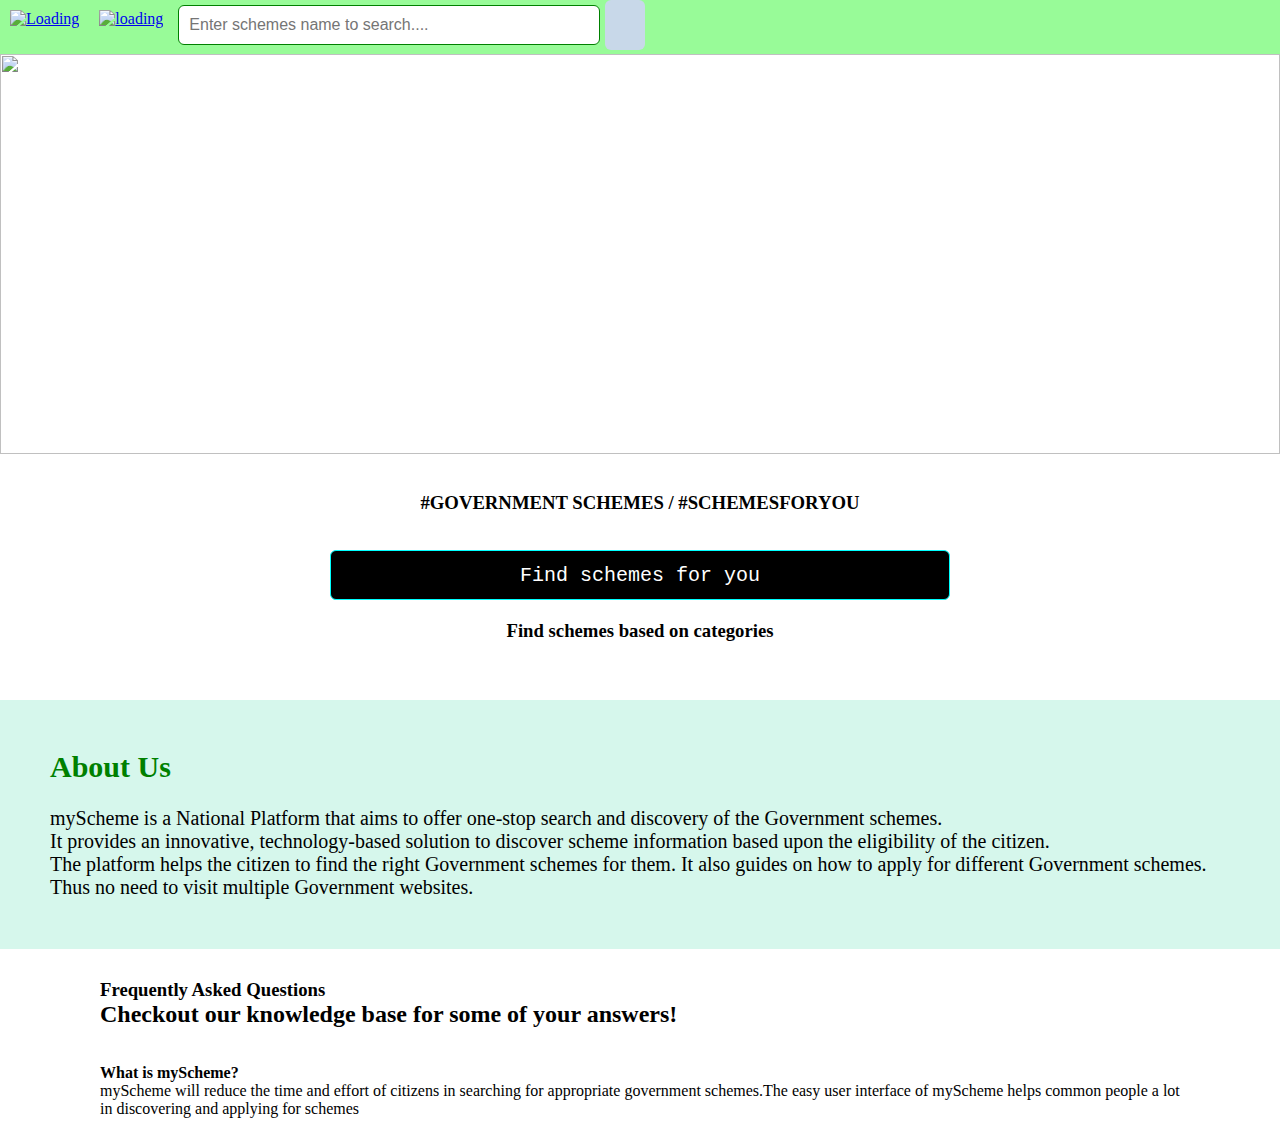
==== index.html @ 294bf03d "first" ====
<!DOCTYPE html>
<html lang="en">
  <head>
    <meta charset="UTF-8" />
    <meta http-equiv="X-UA-Compatible" content="IE=edge" />
    <meta name="viewport" content="width=device-width, initial-scale=1.0" />
    <link rel="stylesheet" href="style.css" />
    <title>E schemes</title>
  </head>
  <body>
    <nav>
      <ul>
        <li>
          <a href="#">
            <img
              class="logo1"
              src="https://cdn.myscheme.in/images/emblem-black.svg"
              alt="Loading "
              height="40px"
            />
          </a>
        </li>
        <li>
          <a href="#">
            <img
              src="https://cdn.myscheme.in/images/myscheme-logo.svg"
              alt="loading"
              height="30px"
              class="logo"
            />
          </a>
        </li>
        <li class="search">
          <form class="search">
            <input type="text" placeholder="Enter schemes name to search...." />
            <button type="submit">
              <img
                src="https://imgs.search.brave.com/AKlgwEF31x044zY1sXY3FTxfPiucYckNB0D6NptY1vw/rs:fit:1200:1200:1/g:ce/aHR0cHM6Ly93d3cu/cGluY2xpcGFydC5j/b20vcGljZGlyL2Jp/Zy8xNS0xNTMxNDhf/c2VhcmNoLW1hZ25p/ZnlpbmctZ2xhc3Mt/aWNvbi1ibGFjay1z/ZWFyY2gtaWNvbi1w/bmcucG5n"
                alt=""
                height="20px"
              />
            </button>
          </form>
        </li>
      </ul>
    </nav>
    <div class="slider-container">
      <img
        src="https://www.myscheme.gov.in/_next/image?url=https%3A%2F%2Fcdn.myscheme.in%2Fimages%2Fslideshow%2F2-full.png&w=1920&q=75"
        class="slider-image active"
      />
      <img
        src="https://www.myscheme.gov.in/_next/image?url=https%3A%2F%2Fcdn.myscheme.in%2Fimages%2Fslideshow%2F2-full.png&w=1920&q=75"
        class="slider-image"
      />
      <img
        src="https://www.myscheme.gov.in/_next/image?url=https%3A%2F%2Fcdn.myscheme.in%2Fimages%2Fslideshow%2F2-full.png&w=1920&q=75"
        class="slider-image"
      />

      <button class="slider-button prev-button">&lt;</button>
      <button class="slider-button next-button">&gt;</button>
    </div>

    <div class="mid">
      <br />
      <h3>#GOVERNMENT SCHEMES / #SCHEMESFORYOU</h3>
      <br />
      <br />
      <button class="btn">Find schemes for you</button>
    </div>
    <div class="schemes">
      <h3>Find schemes based on categories</h3>
      <div class="schemes-card">
        <img
          src="https://imgs.search.brave.com/1HDKNzRyWFf9FSGkskjRdceanwYyx2t_qOcCPihj9Qk/rs:fit:500:391:1/g:ce/aHR0cHM6Ly93d3cu/cG5nYWxsLmNvbS93/cC1jb250ZW50L3Vw/bG9hZHMvMjAxNi8w/My9BZ3JpY3VsdHVy/ZS1QTkctQ2xpcGFy/dC5wbmc"
          alt=""
          height="100px"
        />
      </div>
      <div class="schemes-card">
        <img
          src="https://imgs.search.brave.com/Ys6tYq9-NTlKk8KaJcJUSojbVE4Y-U8C1NO96WJXyjc/rs:fit:900:520:1/g:ce/aHR0cHM6Ly93d3cu/cG5nYXJ0cy5jb20v/ZmlsZXMvNS9CYW5r/LVBORy1CYWNrZ3Jv/dW5kLUltYWdlLnBu/Zw"
          alt=""
          height="100px"
        />
      </div>
      <div class="schemes-card">
        <img
          src="https://imgs.search.brave.com/9x6GNA1mSnh4BKULkb4za61LiD8ge9t1pJLYrX6JtOg/rs:fit:300:300:1/g:ce/aHR0cHM6Ly93d3cu/ZG93bmxvYWRjbGlw/YXJ0Lm5ldC90aHVt/Yi8yMTA0Mi1idXNz/aW5lcy1tYW4tdmVj/dG9yLXRodW1iLnBu/Zw"
          alt=""
          height="100px"
        />
      </div>
    </div>
    <section class="about">
      <div class="container">
        <h2>About Us</h2>
        <p>
          <br />
          myScheme is a National Platform that aims to offer one-stop search and
          discovery of the Government schemes.
          <br />
          It provides an innovative, technology-based solution to discover
          scheme information based upon the eligibility of the citizen.
          <br />
          The platform helps the citizen to find the right Government schemes
          for them. It also guides on how to apply for different Government
          schemes. Thus no need to visit multiple Government websites.
        </p>
      </div>
    </section>
    <section class="FAQ">
      <h3>Frequently Asked Questions</h3>
      <h2>Checkout our knowledge base for some of your answers!</h2>
      <br>
      <br>
      <p class="question"><strong> What is myScheme?</strong></p>
      <p class="ans">myScheme will reduce the time and effort of citizens in searching for appropriate government schemes.The easy user interface of myScheme helps common people a lot in discovering and applying for schemes</p>
    </section>
  </body>
  <script src="script.js"></script>
</html>
---- style.css ----
* {
  padding: 0px;
  margin: 0px;
}
form {
  display: flex;
  justify-content: center;
  float: left;
  text-align: left;
}

input[type="text"] {
  padding: 10px;
  font-size: 16px;
  border: 1px solid green;
  border-radius: 6px;
  margin: 5px;
  width: 400px;
}

button[type="submit"] {
  padding: 10px 20px;
  font-size: 16px;
  color: #fff;
  background-color: #c8d8e9;
  border: none;
  border-radius: 6px;
  cursor: pointer;
}
nav {
  background-color: palegreen;
}
ul {
  display: inline-block;
  list-style: none;
  padding: 0px;
}
li {
  float: left;
}
.search {
  float: right;
}
.logo1 {
  margin: 10px;
}
.logo {
  margin: 10px;
}
.search {
  float: right;
}
.mid {
  margin: 20px;
  text-align: center;
}
.btn {
  background-color: black;
  color: white;
  font-family: monospace;
  height: 50px;
  width: 50%;
  font-size: x-large;
  border: 1px solid aqua;
  border-radius: 6px;
}
.slider-container {
  position: relative;
  width: 100%;
  height: 400px;
  overflow: hidden;
}

.slider-image {
  position: absolute;
  top: 0;
  left: 0;
  width: 100%;
  height: 100%;
  opacity: 0;
  transition: opacity 1s ease-in-out;
}

.slider-image.active {
  opacity: 1;
}

.slider-button {
  position: absolute;
  top: 50%;
  transform: translateY(-50%);
  background-color: transparent;
  border: none;
  color: white;
  font-size: 24px;
  cursor: pointer;
}

.prev-button {
  left: 20px;
}

.next-button {
  right: 20px;
}
.schemes {
  text-align: center;
}
.schemes-card {
  margin: 20px;
  display: inline-block;
}
.about {
  padding: 50px;
  font-size: 20px;
  background-color: rgb(214, 247, 236);
}
.about h2 {
  color: green;
}
.FAQ {
  padding: 30px 100px;
}
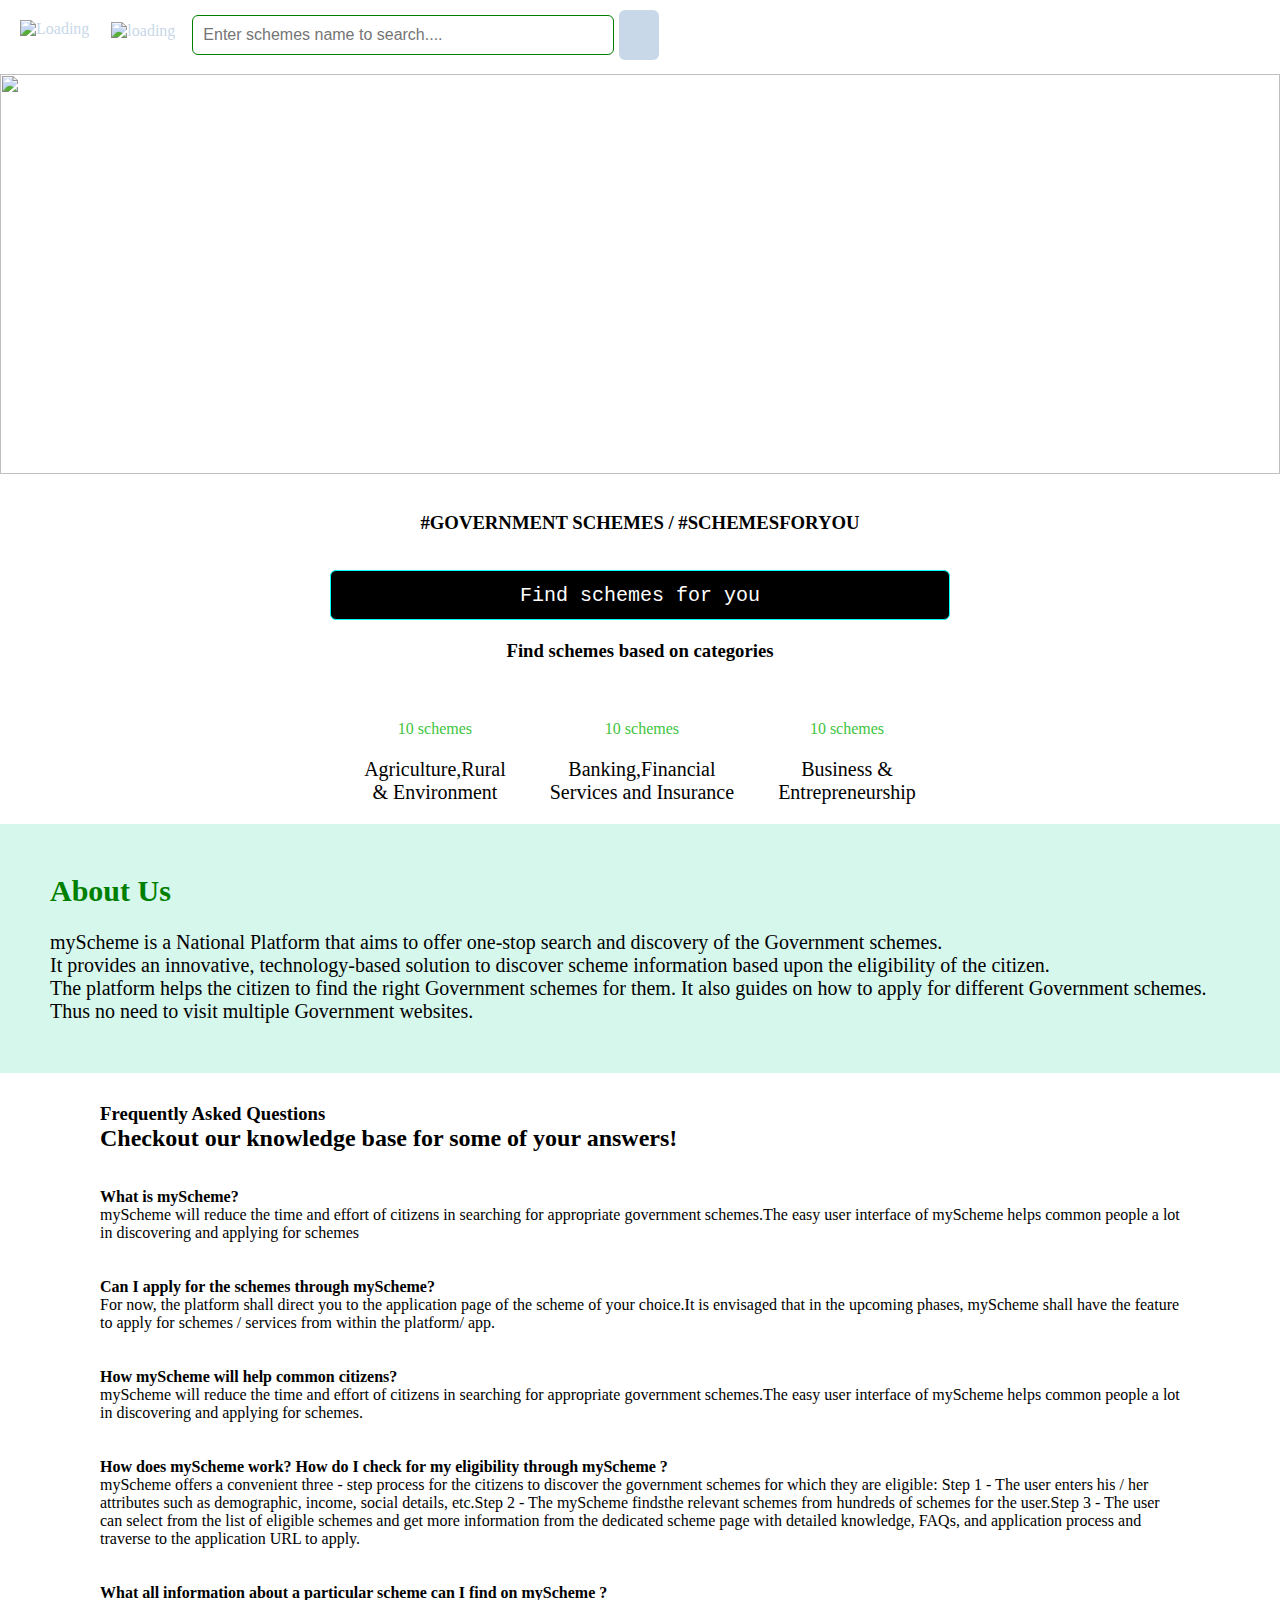
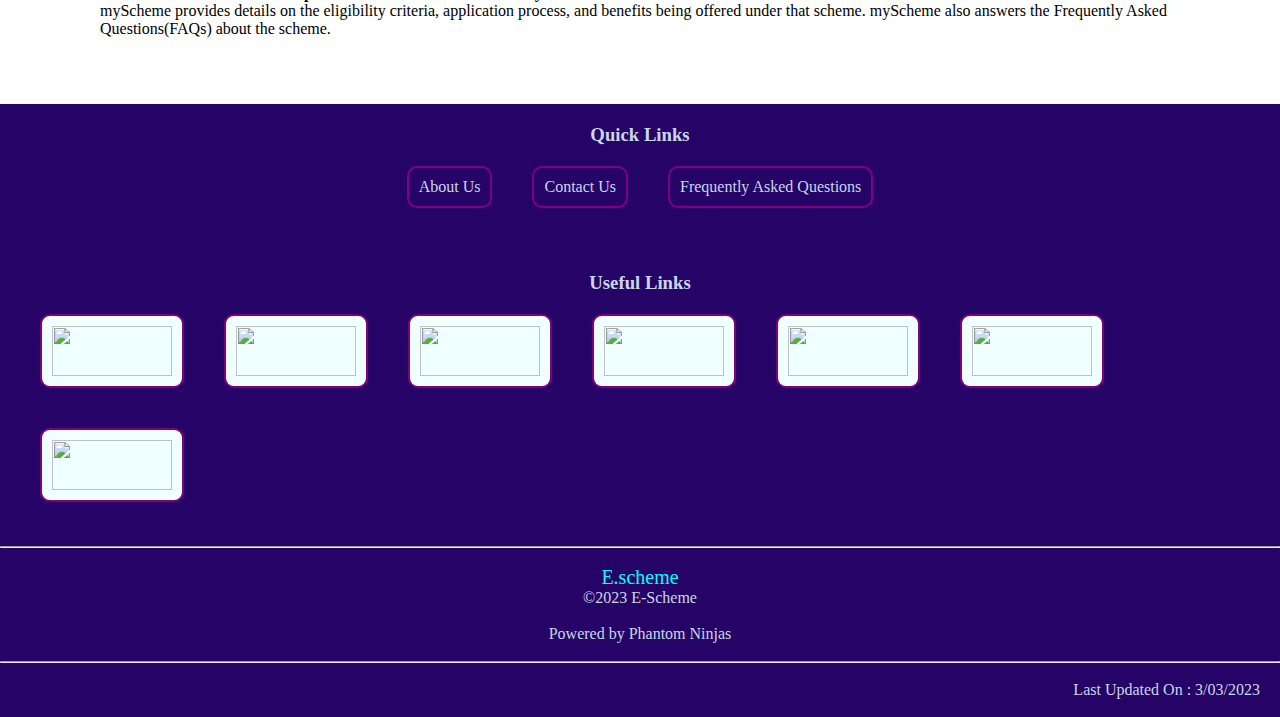
==== commit bfc3c83c: "new" ====
--- a/index.html
+++ b/index.html
@@ -77,6 +77,8 @@
           alt=""
           height="100px"
         />
+        <p class="number-schemes">10 schemes</p>
+        <p class="heading">Agriculture,Rural <br> & Environment</p>
       </div>
       <div class="schemes-card">
         <img
@@ -84,6 +86,7 @@
           alt=""
           height="100px"
         />
+        <p class="number-schemes">10 schemes</p><p class="heading">Banking,Financial <br>Services and Insurance</p>
       </div>
       <div class="schemes-card">
         <img
@@ -91,6 +94,8 @@
           alt=""
           height="100px"
         />
+        <p class="number-schemes">10 schemes</p>
+        <p class="heading">Business & <br> Entrepreneurship</p>
       </div>
     </div>
     <section class="about">
@@ -113,10 +118,175 @@
     <section class="FAQ">
       <h3>Frequently Asked Questions</h3>
       <h2>Checkout our knowledge base for some of your answers!</h2>
-      <br>
-      <br>
+      <br />
+      <br />
       <p class="question"><strong> What is myScheme?</strong></p>
-      <p class="ans">myScheme will reduce the time and effort of citizens in searching for appropriate government schemes.The easy user interface of myScheme helps common people a lot in discovering and applying for schemes</p>
+      <p class="ans">
+        myScheme will reduce the time and effort of citizens in searching for
+        appropriate government schemes.The easy user interface of myScheme helps
+        common people a lot in discovering and applying for schemes
+      </p>
+      <br />
+      <br />
+      <p class="question">
+        <strong>Can I apply for the schemes through myScheme?</strong>
+      </p>
+      <p class="ans">
+        For now, the platform shall direct you to the application page of the
+        scheme of your choice.It is envisaged that in the upcoming phases,
+        myScheme shall have the feature to apply for schemes / services from
+        within the platform/ app.
+      </p>
+      <br />
+      <br />
+      <p class="question">
+        <strong>How myScheme will help common citizens?</strong>
+      </p>
+      <p class="ans">
+        myScheme will reduce the time and effort of citizens in searching for
+        appropriate government schemes.The easy user interface of myScheme helps
+        common people a lot in discovering and applying for schemes.
+      </p>
+      <br />
+      <br />
+      <p class="question">
+        <strong
+          >How does myScheme work? How do I check for my eligibility through
+          myScheme ?</strong
+        >
+      </p>
+      <p class="ans">
+        myScheme offers a convenient three - step process for the citizens to
+        discover the government schemes for which they are eligible: Step 1 -
+        The user enters his / her attributes such as demographic, income, social
+        details, etc.Step 2 - The myScheme findsthe relevant schemes from
+        hundreds of schemes for the user.Step 3 - The user can select from the
+        list of eligible schemes and get more information from the dedicated
+        scheme page with detailed knowledge, FAQs, and application process and
+        traverse to the application URL to apply.
+      </p>
+      <br />
+      <br />
+      <p class="question">
+        <strong
+          >What all information about a particular scheme can I find on myScheme
+          ?</strong
+        >
+      </p>
+      <p class="ans">
+        myScheme provides details on the eligibility criteria, application
+        process, and benefits being offered under that scheme. myScheme also
+        answers the Frequently Asked Questions(FAQs) about the scheme.
+      </p>
+      <br />
+      <br />
+    </section>
+    <section class="foot">
+      <div class="foot-section">
+        <h3>Quick Links</h3>
+        <ul>
+          <li class="list">
+            <a href="#">About Us</a>
+          </li>
+          <li class="list">
+            <a href="#">Contact Us</a>
+          </li>
+          <li class="list">
+            <a href="#">Frequently Asked Questions</a>
+          </li>
+        </ul>
+      </div>
+      <div class="foot-section">
+        <h3>Useful Links</h3>
+        <ul>
+          <li class="list useful-links">
+            <a href="https://digitalindia.gov.in/">
+              <img
+                class="useful-links"
+                src="https://www.myscheme.gov.in/_next/image?url=https%3A%2F%2Fcdn.myscheme.in%2Fimages%2FusefulLinks%2Fdi.png&w=1080&q=75"
+                alt=""
+                height="60px"
+              />
+            </a>
+          </li>
+          <li class="list useful-links">
+            <a href="https://www.digilocker.gov.in/">
+              <img
+                class="useful-links"
+                src="https://www.myscheme.gov.in/_next/image?url=https%3A%2F%2Fcdn.myscheme.in%2Fimages%2FusefulLinks%2Fdigilocker.png&w=1080&q=75"
+                alt=""
+                height="60px"
+              />
+            </a>
+          </li>
+          <li class="list useful-links">
+            <a href="https://web.umang.gov.in/landing/">
+              <img
+                class="useful-links"
+                src="https://www.myscheme.gov.in/_next/image?url=https%3A%2F%2Fcdn.myscheme.in%2Fimages%2FusefulLinks%2Fumang.png&w=1080&q=75"
+                alt=""
+                height="60px"
+              />
+            </a>
+          </li>
+          <li class="list useful-links">
+            <a href="https://www.india.gov.in/">
+              <img
+                class="useful-links"
+                src="https://www.myscheme.gov.in/_next/image?url=https%3A%2F%2Fcdn.myscheme.in%2Fimages%2FusefulLinks%2FindiaGov.png&w=1080&q=75"
+                alt=""
+                height="60px"
+              />
+            </a>
+          </li>
+          <li class="list useful-links">
+            <a href="https://www.mygov.in/">
+              <img
+                class="useful-links"
+                src="https://www.myscheme.gov.in/_next/image?url=https%3A%2F%2Fcdn.myscheme.in%2Fimages%2FusefulLinks%2FmyGov.png&w=1080&q=75"
+                alt=""
+                height="60px"
+              />
+            </a>
+          </li>
+          <li class="list useful-links">
+            <a href="https://data.gov.in/">
+              <img
+                class="useful-links"
+                src="https://www.myscheme.gov.in/_next/image?url=https%3A%2F%2Fcdn.myscheme.in%2Fimages%2FusefulLinks%2FdataGov.png&w=1080&q=75"
+                alt=""
+                height="60px"
+              />
+            </a>
+          </li>
+          <li class="list useful-links">
+            <a href="https://igod.gov.in/">
+              <img
+                class="useful-links"
+                src="https://www.myscheme.gov.in/_next/image?url=https%3A%2F%2Fcdn.myscheme.in%2Fimages%2FusefulLinks%2Figod.png&w=1080&q=75"
+                alt=""
+                height="60px"
+              />
+            </a>
+          </li>
+        </ul>
+      </div>
+      <hr />
+      <br />
+      <div>
+        <p>
+          <span style="color: aqua; font-size: 20px">E.scheme</span><br />
+          ©2023 E-Scheme
+        </p>
+        <br />
+        <p>Powered by Phantom Ninjas</p>
+      </div>
+      <br />
+      <hr />
+      <br />
+      <div class="last-update">Last Updated On : 3/03/2023</div>
+      <br />
+      <br />
     </section>
   </body>
   <script src="script.js"></script>
--- a/style.css
+++ b/style.css
@@ -28,7 +28,8 @@
   cursor: pointer;
 }
 nav {
-  background-color: palegreen;
+  background-color: rgba(152, 251, 152, 0);
+  padding: 10px;
 }
 ul {
   display: inline-block;
@@ -45,7 +46,7 @@
   margin: 10px;
 }
 .logo {
-  margin: 10px;
+  margin: 12px;
 }
 .search {
   float: right;
@@ -121,3 +122,37 @@
 .FAQ {
   padding: 30px 100px;
 }
+.foot{
+  background-color: rgb(38, 3, 102);
+  color: #c8d8e9;
+  text-align: center;
+}
+.list{
+  margin: 20px;
+  border: 2px solid purple;
+  padding: 10px;
+  border-radius: 10px;
+}
+a{
+  color: #c8d8e9;
+  text-decoration: none;
+}
+.foot-section{
+  padding: 20px;
+}
+.useful-links{
+  background-color: azure;
+  width: 120px;
+  height: 50px;
+}
+.last-update{
+  float: right;
+  margin-right: 20px;
+}
+.number-schemes{
+  color: rgb(64, 197, 64);
+  margin: 20px;
+}
+.heading{
+  font-size: 20px;
+}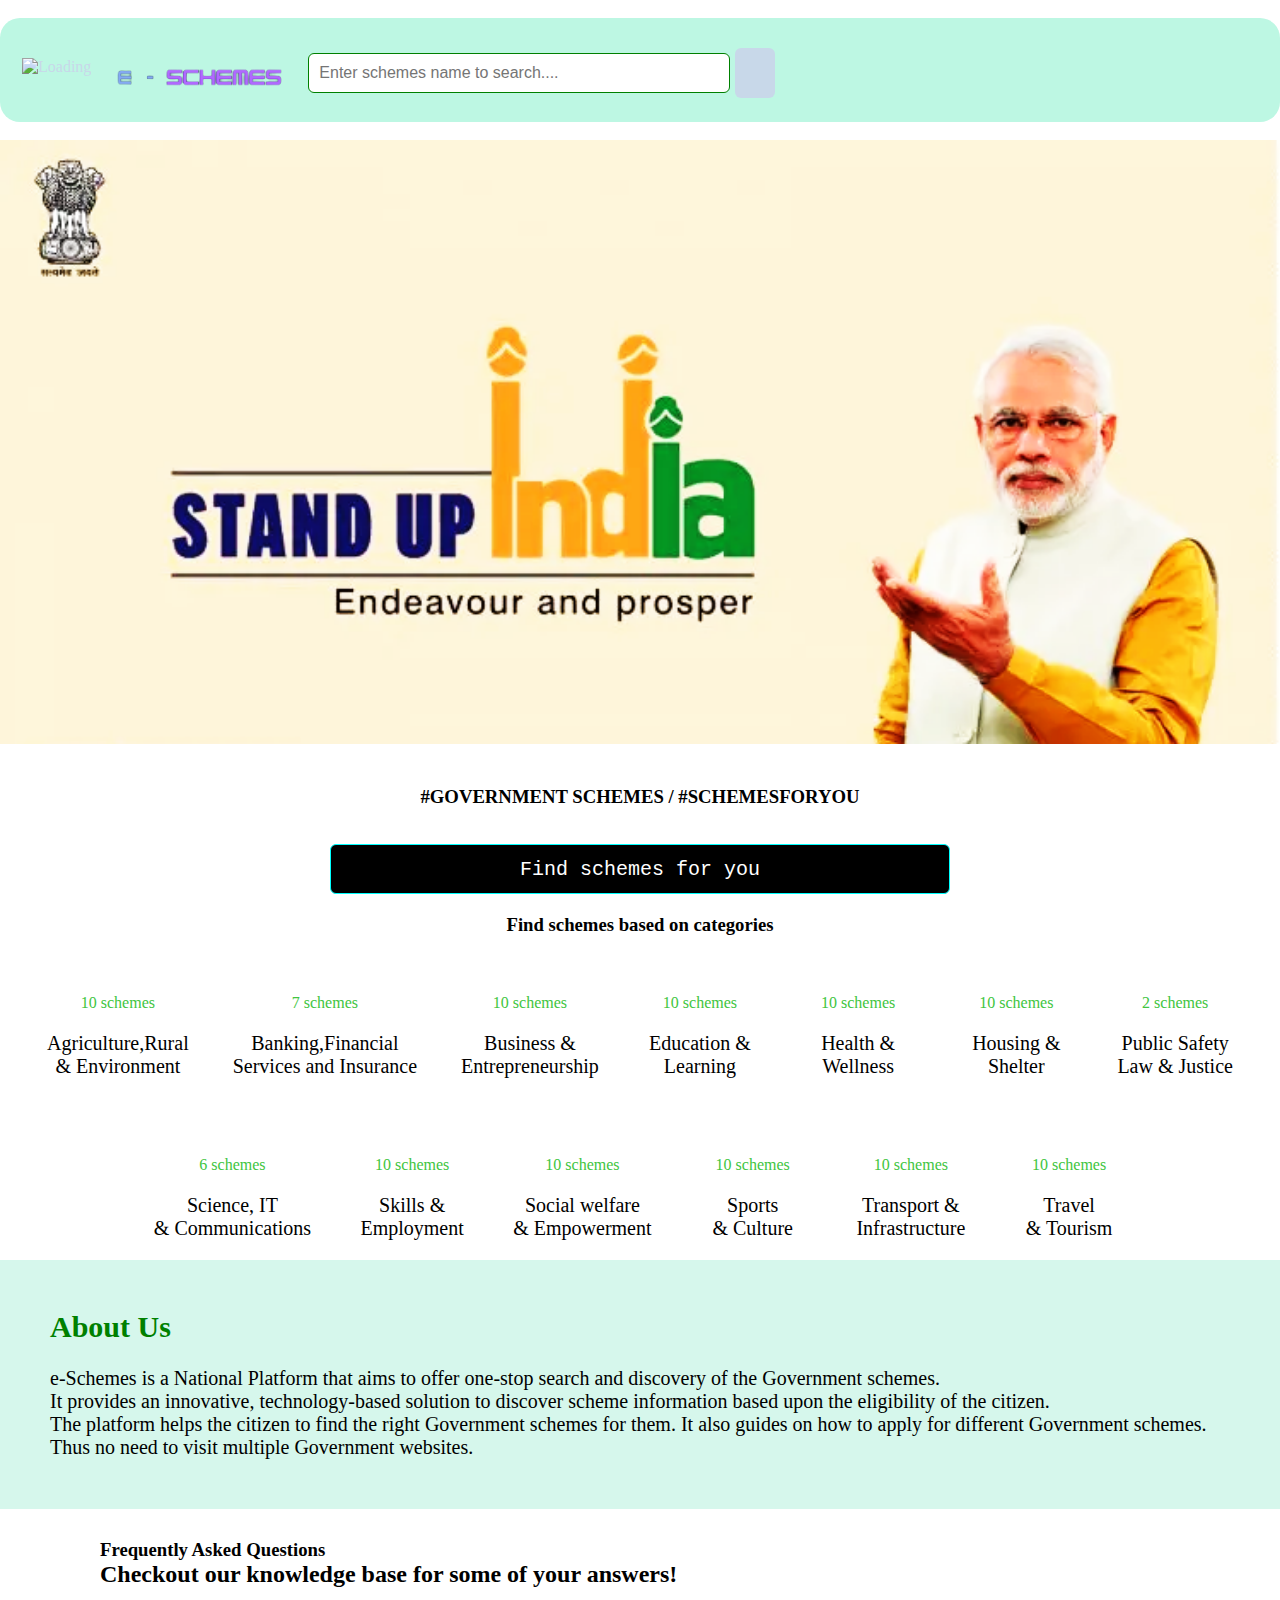
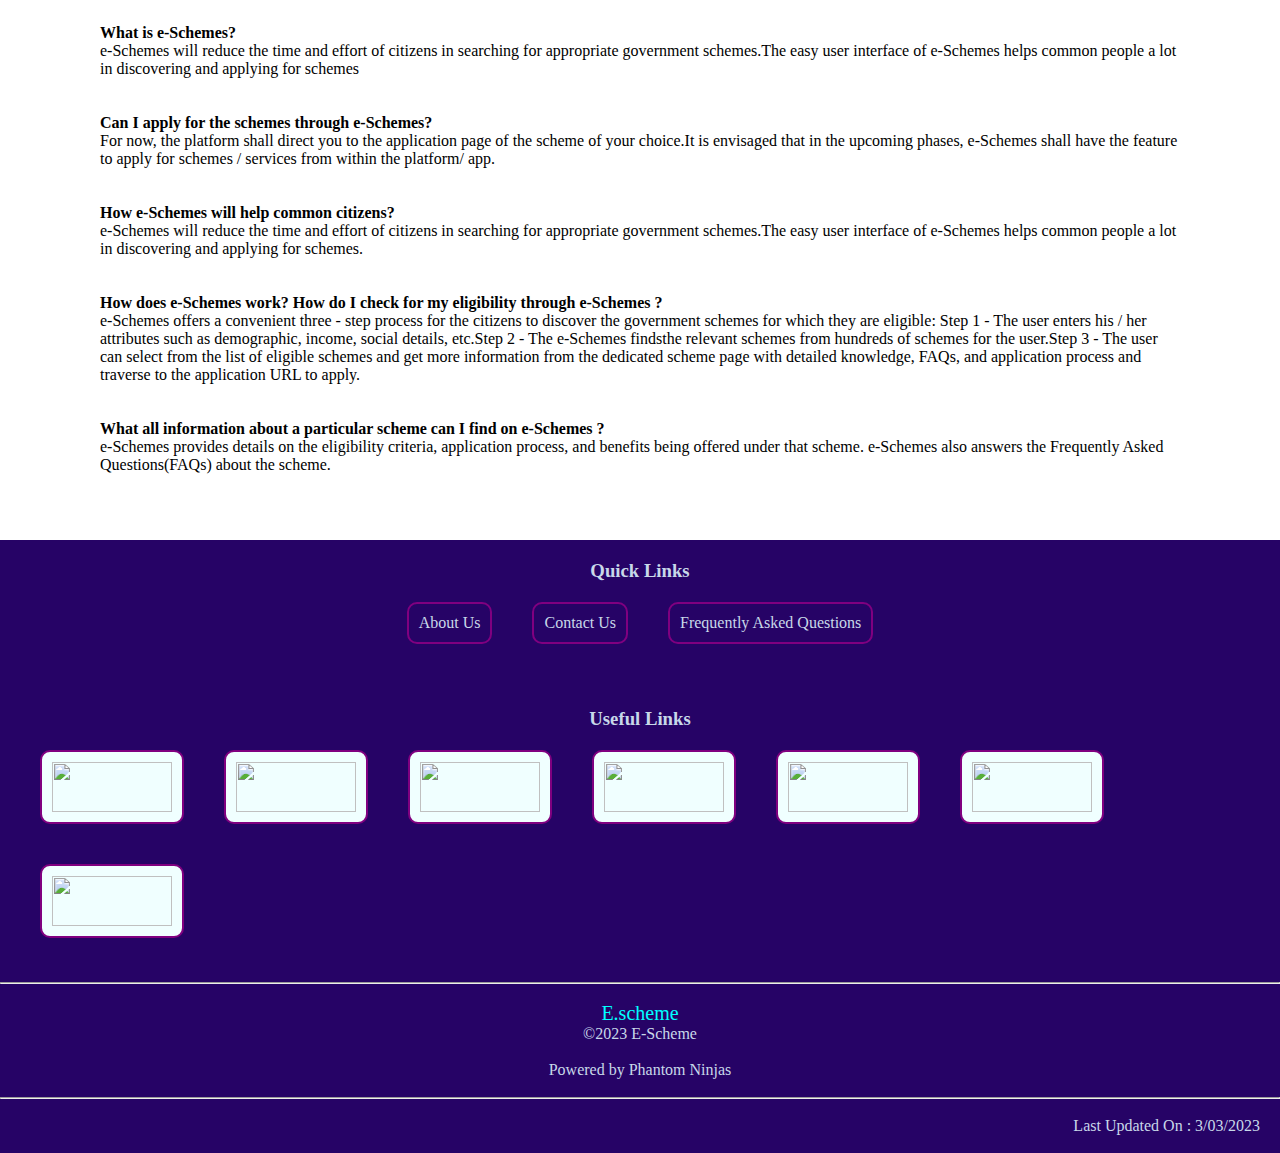
==== commit 742f3935: "newDeploy" ====
--- a/index.html
+++ b/index.html
@@ -8,7 +8,15 @@
     <title>E schemes</title>
   </head>
   <body>
-    <nav>
+    <br />
+    <nav
+      style="
+        background-color: rgb(189, 247, 227);
+        border: 2px solid transparent;
+        border-radius: 20px;
+      "
+    >
+      <br />
       <ul>
         <li>
           <a href="#">
@@ -22,12 +30,7 @@
         </li>
         <li>
           <a href="#">
-            <img
-              src="https://cdn.myscheme.in/images/myscheme-logo.svg"
-              alt="loading"
-              height="30px"
-              class="logo"
-            />
+            <img src="img/logo.png" alt="loading" height="30px" class="logo" />
           </a>
         </li>
         <li class="search">
@@ -44,23 +47,8 @@
         </li>
       </ul>
     </nav>
-    <div class="slider-container">
-      <img
-        src="https://www.myscheme.gov.in/_next/image?url=https%3A%2F%2Fcdn.myscheme.in%2Fimages%2Fslideshow%2F2-full.png&w=1920&q=75"
-        class="slider-image active"
-      />
-      <img
-        src="https://www.myscheme.gov.in/_next/image?url=https%3A%2F%2Fcdn.myscheme.in%2Fimages%2Fslideshow%2F2-full.png&w=1920&q=75"
-        class="slider-image"
-      />
-      <img
-        src="https://www.myscheme.gov.in/_next/image?url=https%3A%2F%2Fcdn.myscheme.in%2Fimages%2Fslideshow%2F2-full.png&w=1920&q=75"
-        class="slider-image"
-      />
-
-      <button class="slider-button prev-button">&lt;</button>
-      <button class="slider-button next-button">&gt;</button>
-    </div>
+    <br />
+    <img src="img/img.png" alt="" width="100%" height="100%" />
 
     <div class="mid">
       <br />
@@ -71,31 +59,198 @@
     </div>
     <div class="schemes">
       <h3>Find schemes based on categories</h3>
+      <a
+        style="color: rgb(0, 0, 0)"
+        href="schemes-list/agriculture_schemes_list.html"
+      >
+        <div class="schemes-card">
+          <img
+            src="https://imgs.search.brave.com/1HDKNzRyWFf9FSGkskjRdceanwYyx2t_qOcCPihj9Qk/rs:fit:500:391:1/g:ce/aHR0cHM6Ly93d3cu/cG5nYWxsLmNvbS93/cC1jb250ZW50L3Vw/bG9hZHMvMjAxNi8w/My9BZ3JpY3VsdHVy/ZS1QTkctQ2xpcGFy/dC5wbmc"
+            alt=""
+            height="100px"
+          />
+          <p class="number-schemes">10 schemes</p>
+          <p class="heading">
+            Agriculture,Rural <br />
+            & Environment
+          </p>
+        </div>
+      </a>
+      <a
+        style="color: rgb(0, 0, 0)"
+        href="schemes-list/banking_schemes_list.html"
+      >
+        <div class="schemes-card">
+          <img
+            src="https://imgs.search.brave.com/Ys6tYq9-NTlKk8KaJcJUSojbVE4Y-U8C1NO96WJXyjc/rs:fit:900:520:1/g:ce/aHR0cHM6Ly93d3cu/cG5nYXJ0cy5jb20v/ZmlsZXMvNS9CYW5r/LVBORy1CYWNrZ3Jv/dW5kLUltYWdlLnBu/Zw"
+            alt=""
+            height="100px"
+          />
+          <p class="number-schemes">7 schemes</p>
+          <p class="heading">Banking,Financial <br />Services and Insurance</p>
+        </div>
+      </a>
+      <a
+        style="color: rgb(0, 0, 0)"
+        href="schemes-list/business_schemes_list.html"
+      >
+        <div class="schemes-card">
+          <img
+            src="https://imgs.search.brave.com/9x6GNA1mSnh4BKULkb4za61LiD8ge9t1pJLYrX6JtOg/rs:fit:300:300:1/g:ce/aHR0cHM6Ly93d3cu/ZG93bmxvYWRjbGlw/YXJ0Lm5ldC90aHVt/Yi8yMTA0Mi1idXNz/aW5lcy1tYW4tdmVj/dG9yLXRodW1iLnBu/Zw"
+            alt=""
+            height="100px"
+          />
+          <p class="number-schemes">10 schemes</p>
+          <p class="heading">
+            Business & <br />
+            Entrepreneurship
+          </p>
+        </div>
+      </a>
+      <a
+        style="color: rgb(0, 0, 0)"
+        href="schemes-list/education_schemes_list.html"
+      >
+        <div class="schemes-card">
+          <img
+            src="https://imgs.search.brave.com/A7k8vnK_C3cidFxI6G40ioDD2ZweZeQbIVMubdfhsQY/rs:fit:1200:1200:1/g:ce/aHR0cDovL25hdGlv/bmFscy5vcmcuYXUv/d3AtY29udGVudC91/cGxvYWRzLzIwMTYv/MDUvRWR1Y2F0aW9u/LnBuZw"
+            alt=""
+            height="100px"
+          />
+          <p class="number-schemes">10 schemes</p>
+          <p class="heading">
+            Education & <br />
+            Learning
+          </p>
+        </div>
+      </a>
+      <a
+        style="color: rgb(0, 0, 0)"
+        href="schemes-list/health_schemes_list.html"
+      >
+        <div class="schemes-card">
+          <img
+            src="https://imgs.search.brave.com/WgR5sFVak_cAzm0uHi5GojWa2fRwU1cSXwQJmt5d7xA/rs:fit:528:225:1/g:ce/aHR0cHM6Ly90c2Uy/Lm1tLmJpbmcubmV0/L3RoP2lkPU9JUC5s/V3FseE40eDZHYjZw/MVFkc3Y2VW1nSGFH/cCZwaWQ9QXBp"
+            alt=""
+            height="100px"
+          />
+          <p class="number-schemes">10 schemes</p>
+          <p class="heading">
+            Health & <br />
+            Wellness
+          </p>
+        </div>
+      </a>
+      <a
+        style="color: rgb(0, 0, 0)"
+        href="schemes-list/housing_schemes_list.html"
+      >
+        <div class="schemes-card">
+          <img
+            src="https://imgs.search.brave.com/N9Npa3VpXxkGjw83f94yJxWjfYZ9FCSZJagMqeiTTIk/rs:fit:1200:1200:1/g:ce/aHR0cHM6Ly93d3cu/dHlyZWxhd2dyb3Vw/LmNvbS93cC1jb250/ZW50L3VwbG9hZHMv/MjAyMC8wMy9mcmVl/LWRvd25sb2FkLW9m/LWNsaXBhcnQtaWNv/bi1ob21lLXBuZy0x/MzAweDEzMDAucG5n"
+            alt=""
+            height="100px"
+          />
+          <p class="number-schemes">10 schemes</p>
+          <p class="heading">
+            Housing & <br />
+            Shelter
+          </p>
+        </div>
+      </a>
+      <a
+        style="color: rgb(0, 0, 0)"
+        href="schemes-list/public_safety_schemes_list.html"
+      >
+        <div class="schemes-card">
+          <img
+            src="https://imgs.search.brave.com/OLurJC7SzVWqZ9oSdvUafNiVk655HPI0tL182XszMiQ/rs:fit:883:883:1/g:ce/aHR0cHM6Ly93d3cu/Y2hpY2Fnb3Jlc291/cmNlaHViLmNvbS93/cC1jb250ZW50L3Vw/bG9hZHMvMjAxNi8w/OC9sZWdhbC1pY29u/LWdvbGQucG5n"
+            alt=""
+            height="100px"
+          />
+          <p class="number-schemes">2 schemes</p>
+          <p class="heading">
+            Public Safety <br />
+            Law & Justice
+          </p>
+        </div>
+      </a>
+      <a
+        style="color: rgb(0, 0, 0)"
+        href="schemes-list/science_schemes_list.html"
+      >
+        <div class="schemes-card">
+          <img
+            src="https://imgs.search.brave.com/Ot4Urhfm3_XH9s421gDM5xqGvP-SBq1nnN92pOpce6Y/rs:fit:1200:1200:1/g:ce/aHR0cHM6Ly9pLnJl/ZGQuaXQvaDVqeDJi/ZmlyYWR5LnBuZw"
+            alt=""
+            height="100px"
+          />
+          <p class="number-schemes">6 schemes</p>
+          <p class="heading">
+            Science, IT <br />
+            & Communications
+          </p>
+        </div>
+      </a>
       <div class="schemes-card">
         <img
-          src="https://imgs.search.brave.com/1HDKNzRyWFf9FSGkskjRdceanwYyx2t_qOcCPihj9Qk/rs:fit:500:391:1/g:ce/aHR0cHM6Ly93d3cu/cG5nYWxsLmNvbS93/cC1jb250ZW50L3Vw/bG9hZHMvMjAxNi8w/My9BZ3JpY3VsdHVy/ZS1QTkctQ2xpcGFy/dC5wbmc"
+          src="https://imgs.search.brave.com/J4og02QzvbFtygXYhKx3M61gm1HBZj60WAin9I_uwiY/rs:fit:512:512:1/g:ce/aHR0cHM6Ly9jZG4x/Lmljb25maW5kZXIu/Y29tL2RhdGEvaWNv/bnMvaXQtc2Vydmlj/ZS1pY29ucy80OC84/LTUxMi5wbmc"
           alt=""
           height="100px"
         />
         <p class="number-schemes">10 schemes</p>
-        <p class="heading">Agriculture,Rural <br> & Environment</p>
+        <p class="heading">
+          Skills & <br />
+          Employment
+        </p>
       </div>
       <div class="schemes-card">
         <img
-          src="https://imgs.search.brave.com/Ys6tYq9-NTlKk8KaJcJUSojbVE4Y-U8C1NO96WJXyjc/rs:fit:900:520:1/g:ce/aHR0cHM6Ly93d3cu/cG5nYXJ0cy5jb20v/ZmlsZXMvNS9CYW5r/LVBORy1CYWNrZ3Jv/dW5kLUltYWdlLnBu/Zw"
-          alt=""
-          height="100px"
-        />
-        <p class="number-schemes">10 schemes</p><p class="heading">Banking,Financial <br>Services and Insurance</p>
-      </div>
-      <div class="schemes-card">
-        <img
-          src="https://imgs.search.brave.com/9x6GNA1mSnh4BKULkb4za61LiD8ge9t1pJLYrX6JtOg/rs:fit:300:300:1/g:ce/aHR0cHM6Ly93d3cu/ZG93bmxvYWRjbGlw/YXJ0Lm5ldC90aHVt/Yi8yMTA0Mi1idXNz/aW5lcy1tYW4tdmVj/dG9yLXRodW1iLnBu/Zw"
+          src="https://imgs.search.brave.com/pvF-oiEUnSjE6ue4VQlO3EmxM6JRGm1Yj-7zYFFy-hM/rs:fit:300:300:1/g:ce/aHR0cHM6Ly93d3cu/aGFubmFoLXdpbHNv/bi5jby51ay93cC1j/b250ZW50L3VwbG9h/ZHMvMjAyMC8xMS9I/Vy1lbXBvd2VybWVu/dC1pY29uLWdyZWVu/LWRpc2MtMzAweDMw/MC5wbmc"
           alt=""
           height="100px"
         />
         <p class="number-schemes">10 schemes</p>
-        <p class="heading">Business & <br> Entrepreneurship</p>
+        <p class="heading">
+          Social welfare <br />
+          & Empowerment
+        </p>
+      </div>
+      <div class="schemes-card">
+        <img
+          src="https://imgs.search.brave.com/SwD_jCEpsjjaFtHTbbo1pbO32KPi4wdeCkUEToPzavc/rs:fit:474:225:1/g:ce/aHR0cHM6Ly90c2Ux/Lm1tLmJpbmcubmV0/L3RoP2lkPU9JUC4z/dHdBc0tvQjVrbWVk/TXNhRmt3UlZ3SGFI/YSZwaWQ9QXBp"
+          alt=""
+          height="100px"
+        />
+        <p class="number-schemes">10 schemes</p>
+        <p class="heading">
+          Sports <br />
+          & Culture
+        </p>
+      </div>
+      <div class="schemes-card">
+        <img
+          src="https://imgs.search.brave.com/Xkc8aXeqNsu-o7H9KYKVo1qc5anKy95-bWP5q_hAb80/rs:fit:300:288:1/g:ce/aHR0cHM6Ly93d3cu/aW5mcmFzdHJ1Y3R1/cmUuZ2MuY2Evc2l0/ZS9pbWFnZXMvc2ln/bmFnZS1wYW5uZWF1/eC9wdWJsaWMtdHJh/bnNpdC5wbmc"
+          alt=""
+          height="100px"
+        />
+        <p class="number-schemes">10 schemes</p>
+        <p class="heading">
+          Transport & <br />
+          Infrastructure
+        </p>
+      </div>
+      <div class="schemes-card">
+        <img
+          src="https://imgs.search.brave.com/nPYt2BFTrNwglF_0uW73Ru1IbKXIG8CM3C-XrOnXsI4/rs:fit:512:512:1/g:ce/aHR0cHM6Ly9jZG4w/Lmljb25maW5kZXIu/Y29tL2RhdGEvaWNv/bnMvYmFsbGljb25z/LzEyOC90b3VyaXN0/X2JhZy01MTIucG5n"
+          alt=""
+          height="100px"
+        />
+        <p class="number-schemes">10 schemes</p>
+        <p class="heading">
+          Travel <br />
+          & Tourism
+        </p>
       </div>
     </div>
     <section class="about">
@@ -103,8 +258,8 @@
         <h2>About Us</h2>
         <p>
           <br />
-          myScheme is a National Platform that aims to offer one-stop search and
-          discovery of the Government schemes.
+          e-Schemes is a National Platform that aims to offer one-stop search
+          and discovery of the Government schemes.
           <br />
           It provides an innovative, technology-based solution to discover
           scheme information based upon the eligibility of the citizen.
@@ -120,46 +275,46 @@
       <h2>Checkout our knowledge base for some of your answers!</h2>
       <br />
       <br />
-      <p class="question"><strong> What is myScheme?</strong></p>
+      <p class="question"><strong> What is e-Schemes?</strong></p>
       <p class="ans">
-        myScheme will reduce the time and effort of citizens in searching for
-        appropriate government schemes.The easy user interface of myScheme helps
-        common people a lot in discovering and applying for schemes
+        e-Schemes will reduce the time and effort of citizens in searching for
+        appropriate government schemes.The easy user interface of e-Schemes
+        helps common people a lot in discovering and applying for schemes
       </p>
       <br />
       <br />
       <p class="question">
-        <strong>Can I apply for the schemes through myScheme?</strong>
+        <strong>Can I apply for the schemes through e-Schemes?</strong>
       </p>
       <p class="ans">
         For now, the platform shall direct you to the application page of the
         scheme of your choice.It is envisaged that in the upcoming phases,
-        myScheme shall have the feature to apply for schemes / services from
+        e-Schemes shall have the feature to apply for schemes / services from
         within the platform/ app.
       </p>
       <br />
       <br />
       <p class="question">
-        <strong>How myScheme will help common citizens?</strong>
+        <strong>How e-Schemes will help common citizens?</strong>
       </p>
       <p class="ans">
-        myScheme will reduce the time and effort of citizens in searching for
-        appropriate government schemes.The easy user interface of myScheme helps
-        common people a lot in discovering and applying for schemes.
+        e-Schemes will reduce the time and effort of citizens in searching for
+        appropriate government schemes.The easy user interface of e-Schemes
+        helps common people a lot in discovering and applying for schemes.
       </p>
       <br />
       <br />
       <p class="question">
         <strong
-          >How does myScheme work? How do I check for my eligibility through
-          myScheme ?</strong
+          >How does e-Schemes work? How do I check for my eligibility through
+          e-Schemes ?</strong
         >
       </p>
       <p class="ans">
-        myScheme offers a convenient three - step process for the citizens to
+        e-Schemes offers a convenient three - step process for the citizens to
         discover the government schemes for which they are eligible: Step 1 -
         The user enters his / her attributes such as demographic, income, social
-        details, etc.Step 2 - The myScheme findsthe relevant schemes from
+        details, etc.Step 2 - The e-Schemes findsthe relevant schemes from
         hundreds of schemes for the user.Step 3 - The user can select from the
         list of eligible schemes and get more information from the dedicated
         scheme page with detailed knowledge, FAQs, and application process and
@@ -169,13 +324,13 @@
       <br />
       <p class="question">
         <strong
-          >What all information about a particular scheme can I find on myScheme
-          ?</strong
+          >What all information about a particular scheme can I find on
+          e-Schemes ?</strong
         >
       </p>
       <p class="ans">
-        myScheme provides details on the eligibility criteria, application
-        process, and benefits being offered under that scheme. myScheme also
+        e-Schemes provides details on the eligibility criteria, application
+        process, and benefits being offered under that scheme. e-Schemes also
         answers the Frequently Asked Questions(FAQs) about the scheme.
       </p>
       <br />
@@ -203,7 +358,7 @@
             <a href="https://digitalindia.gov.in/">
               <img
                 class="useful-links"
-                src="https://www.myscheme.gov.in/_next/image?url=https%3A%2F%2Fcdn.myscheme.in%2Fimages%2FusefulLinks%2Fdi.png&w=1080&q=75"
+                src="https://www.e-Schemes.gov.in/_next/image?url=https%3A%2F%2Fcdn.e-Schemes.in%2Fimages%2FusefulLinks%2Fdi.png&w=1080&q=75"
                 alt=""
                 height="60px"
               />
@@ -213,7 +368,7 @@
             <a href="https://www.digilocker.gov.in/">
               <img
                 class="useful-links"
-                src="https://www.myscheme.gov.in/_next/image?url=https%3A%2F%2Fcdn.myscheme.in%2Fimages%2FusefulLinks%2Fdigilocker.png&w=1080&q=75"
+                src="https://www.e-Schemes.gov.in/_next/image?url=https%3A%2F%2Fcdn.e-Schemes.in%2Fimages%2FusefulLinks%2Fdigilocker.png&w=1080&q=75"
                 alt=""
                 height="60px"
               />
@@ -223,7 +378,7 @@
             <a href="https://web.umang.gov.in/landing/">
               <img
                 class="useful-links"
-                src="https://www.myscheme.gov.in/_next/image?url=https%3A%2F%2Fcdn.myscheme.in%2Fimages%2FusefulLinks%2Fumang.png&w=1080&q=75"
+                src="https://www.e-Schemes.gov.in/_next/image?url=https%3A%2F%2Fcdn.e-Schemes.in%2Fimages%2FusefulLinks%2Fumang.png&w=1080&q=75"
                 alt=""
                 height="60px"
               />
@@ -233,7 +388,7 @@
             <a href="https://www.india.gov.in/">
               <img
                 class="useful-links"
-                src="https://www.myscheme.gov.in/_next/image?url=https%3A%2F%2Fcdn.myscheme.in%2Fimages%2FusefulLinks%2FindiaGov.png&w=1080&q=75"
+                src="https://www.e-Schemes.gov.in/_next/image?url=https%3A%2F%2Fcdn.e-Schemes.in%2Fimages%2FusefulLinks%2FindiaGov.png&w=1080&q=75"
                 alt=""
                 height="60px"
               />
@@ -243,7 +398,7 @@
             <a href="https://www.mygov.in/">
               <img
                 class="useful-links"
-                src="https://www.myscheme.gov.in/_next/image?url=https%3A%2F%2Fcdn.myscheme.in%2Fimages%2FusefulLinks%2FmyGov.png&w=1080&q=75"
+                src="https://www.e-Schemes.gov.in/_next/image?url=https%3A%2F%2Fcdn.e-Schemes.in%2Fimages%2FusefulLinks%2FmyGov.png&w=1080&q=75"
                 alt=""
                 height="60px"
               />
@@ -253,7 +408,7 @@
             <a href="https://data.gov.in/">
               <img
                 class="useful-links"
-                src="https://www.myscheme.gov.in/_next/image?url=https%3A%2F%2Fcdn.myscheme.in%2Fimages%2FusefulLinks%2FdataGov.png&w=1080&q=75"
+                src="https://www.e-Schemes.gov.in/_next/image?url=https%3A%2F%2Fcdn.e-Schemes.in%2Fimages%2FusefulLinks%2FdataGov.png&w=1080&q=75"
                 alt=""
                 height="60px"
               />
@@ -263,7 +418,7 @@
             <a href="https://igod.gov.in/">
               <img
                 class="useful-links"
-                src="https://www.myscheme.gov.in/_next/image?url=https%3A%2F%2Fcdn.myscheme.in%2Fimages%2FusefulLinks%2Figod.png&w=1080&q=75"
+                src="https://www.e-Schemes.gov.in/_next/image?url=https%3A%2F%2Fcdn.e-Schemes.in%2Fimages%2FusefulLinks%2Figod.png&w=1080&q=75"
                 alt=""
                 height="60px"
               />
--- a/style.css
+++ b/style.css
@@ -68,7 +68,7 @@
 .slider-container {
   position: relative;
   width: 100%;
-  height: 400px;
+  height: 600px;
   overflow: hidden;
 }
 
@@ -155,4 +155,5 @@
 }
 .heading{
   font-size: 20px;
-}+}
+
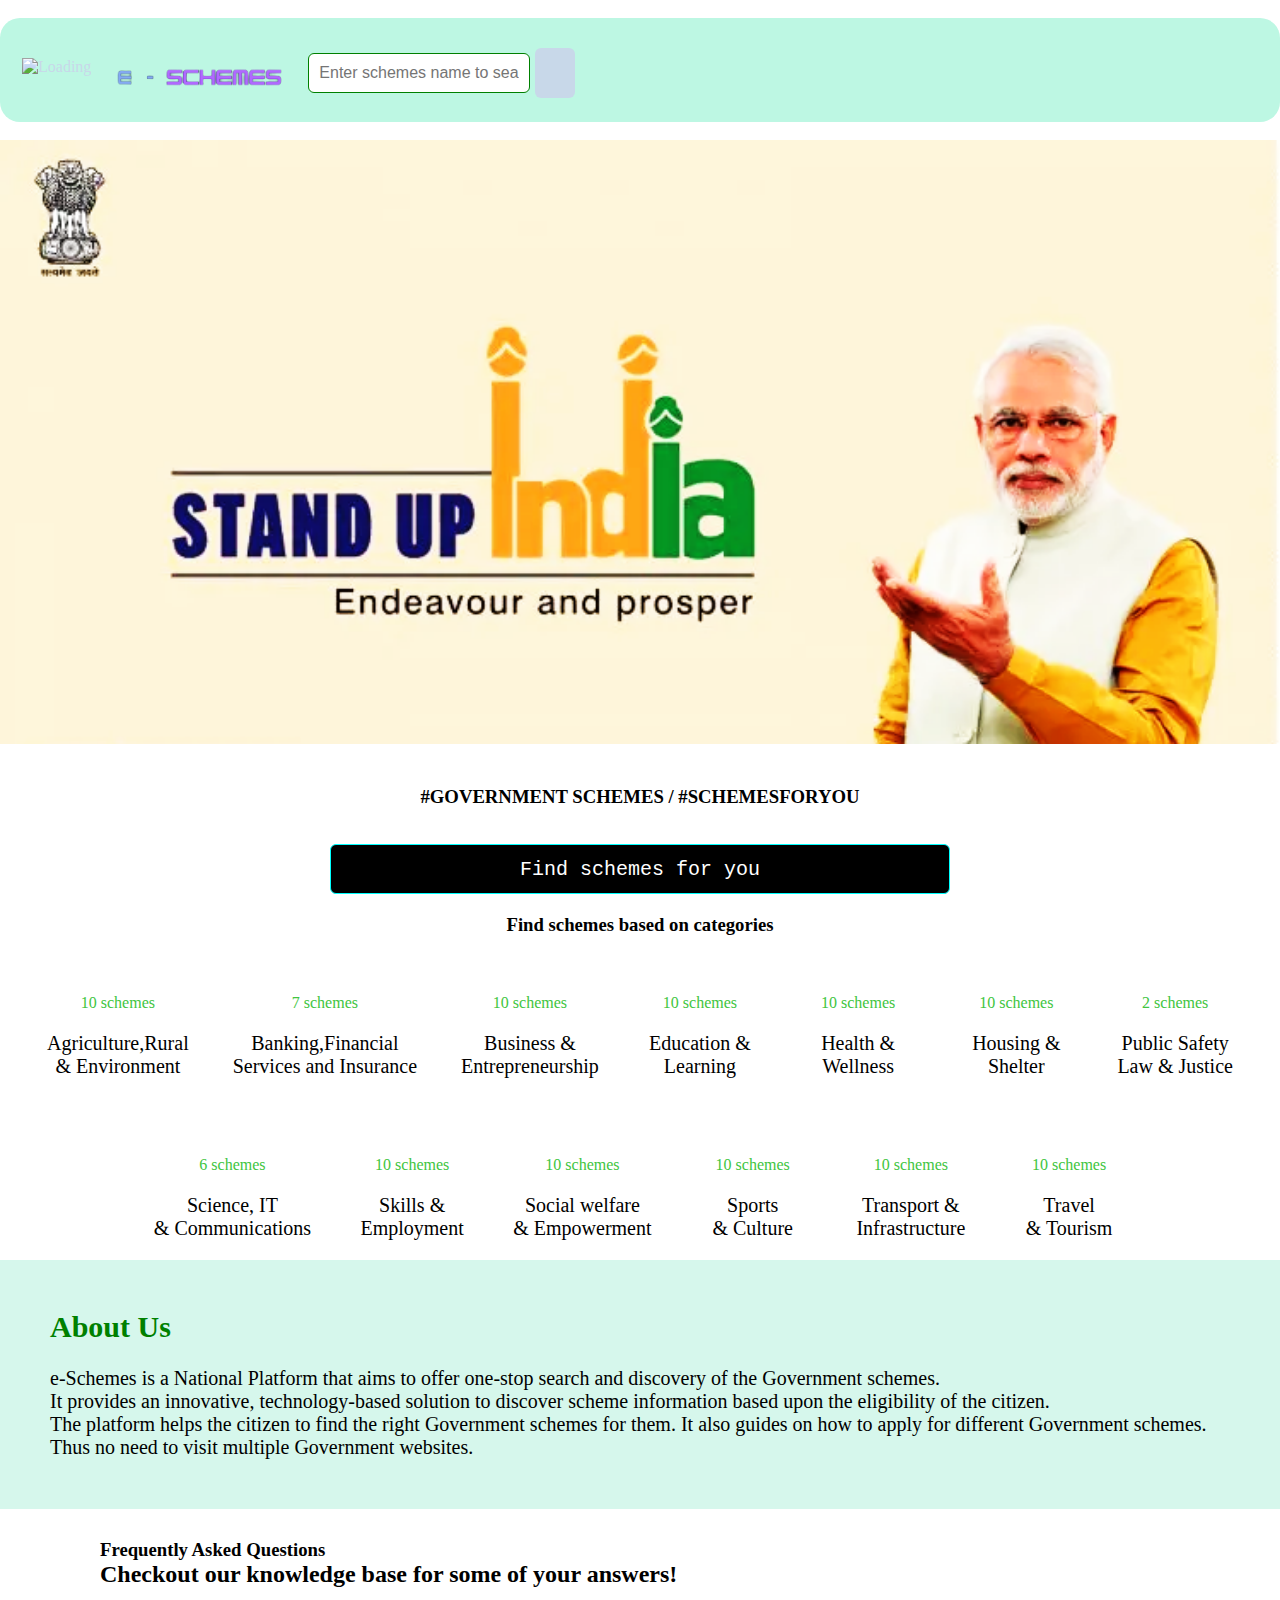
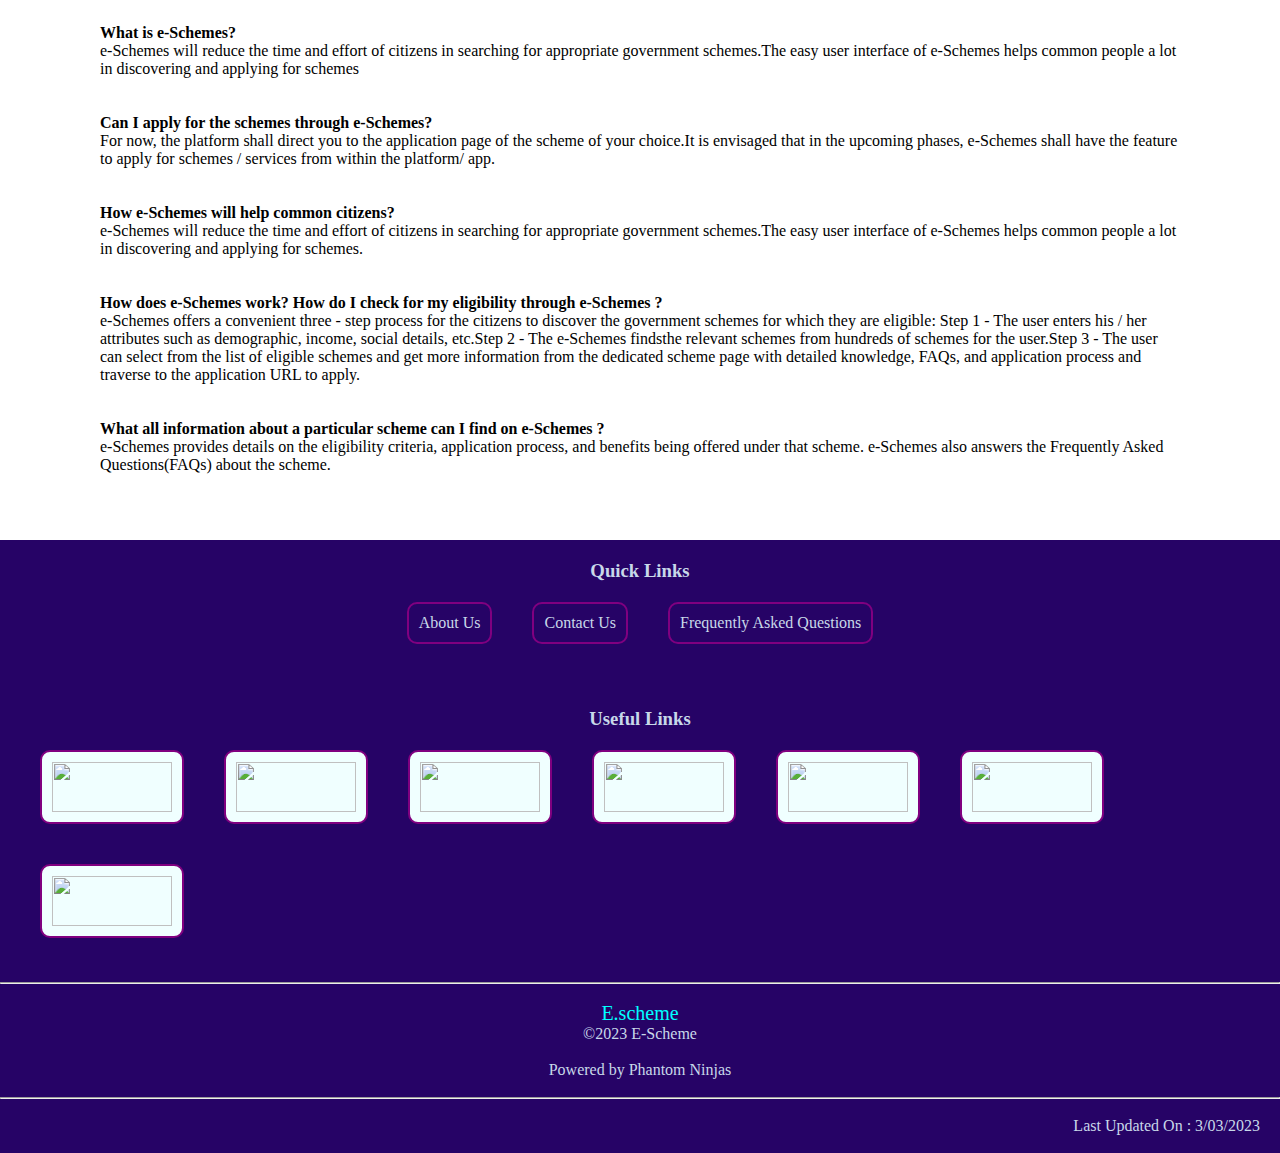
==== commit b07ba18c: "update" ====
--- a/index.html
+++ b/index.html
@@ -358,7 +358,7 @@
             <a href="https://digitalindia.gov.in/">
               <img
                 class="useful-links"
-                src="https://www.e-Schemes.gov.in/_next/image?url=https%3A%2F%2Fcdn.e-Schemes.in%2Fimages%2FusefulLinks%2Fdi.png&w=1080&q=75"
+                src="https://www.myscheme.gov.in/_next/image?url=https%3A%2F%2Fcdn.myscheme.in%2Fimages%2FusefulLinks%2Fdi.png&w=1080&q=75"
                 alt=""
                 height="60px"
               />
@@ -368,7 +368,7 @@
             <a href="https://www.digilocker.gov.in/">
               <img
                 class="useful-links"
-                src="https://www.e-Schemes.gov.in/_next/image?url=https%3A%2F%2Fcdn.e-Schemes.in%2Fimages%2FusefulLinks%2Fdigilocker.png&w=1080&q=75"
+                src="https://www.myscheme.gov.in/_next/image?url=https%3A%2F%2Fcdn.myscheme.in%2Fimages%2FusefulLinks%2Fdigilocker.png&w=1080&q=75"
                 alt=""
                 height="60px"
               />
@@ -378,7 +378,7 @@
             <a href="https://web.umang.gov.in/landing/">
               <img
                 class="useful-links"
-                src="https://www.e-Schemes.gov.in/_next/image?url=https%3A%2F%2Fcdn.e-Schemes.in%2Fimages%2FusefulLinks%2Fumang.png&w=1080&q=75"
+                src="https://www.myscheme.gov.in/_next/image?url=https%3A%2F%2Fcdn.myscheme.in%2Fimages%2FusefulLinks%2Fumang.png&w=1080&q=75"
                 alt=""
                 height="60px"
               />
@@ -388,7 +388,7 @@
             <a href="https://www.india.gov.in/">
               <img
                 class="useful-links"
-                src="https://www.e-Schemes.gov.in/_next/image?url=https%3A%2F%2Fcdn.e-Schemes.in%2Fimages%2FusefulLinks%2FindiaGov.png&w=1080&q=75"
+                src="https://www.myscheme.gov.in/_next/image?url=https%3A%2F%2Fcdn.myscheme.in%2Fimages%2FusefulLinks%2FindiaGov.png&w=1080&q=75"
                 alt=""
                 height="60px"
               />
@@ -398,7 +398,7 @@
             <a href="https://www.mygov.in/">
               <img
                 class="useful-links"
-                src="https://www.e-Schemes.gov.in/_next/image?url=https%3A%2F%2Fcdn.e-Schemes.in%2Fimages%2FusefulLinks%2FmyGov.png&w=1080&q=75"
+                src="https://www.myscheme.gov.in/_next/image?url=https%3A%2F%2Fcdn.myscheme.in%2Fimages%2FusefulLinks%2FmyGov.png&w=1080&q=75"
                 alt=""
                 height="60px"
               />
@@ -408,7 +408,7 @@
             <a href="https://data.gov.in/">
               <img
                 class="useful-links"
-                src="https://www.e-Schemes.gov.in/_next/image?url=https%3A%2F%2Fcdn.e-Schemes.in%2Fimages%2FusefulLinks%2FdataGov.png&w=1080&q=75"
+                src="https://www.myscheme.gov.in/_next/image?url=https%3A%2F%2Fcdn.myscheme.in%2Fimages%2FusefulLinks%2FdataGov.png&w=1080&q=75"
                 alt=""
                 height="60px"
               />
@@ -418,7 +418,7 @@
             <a href="https://igod.gov.in/">
               <img
                 class="useful-links"
-                src="https://www.e-Schemes.gov.in/_next/image?url=https%3A%2F%2Fcdn.e-Schemes.in%2Fimages%2FusefulLinks%2Figod.png&w=1080&q=75"
+                src="https://www.myscheme.gov.in/_next/image?url=https%3A%2F%2Fcdn.myscheme.in%2Fimages%2FusefulLinks%2Figod.png&w=1080&q=75"
                 alt=""
                 height="60px"
               />
--- a/style.css
+++ b/style.css
@@ -15,7 +15,7 @@
   border: 1px solid green;
   border-radius: 6px;
   margin: 5px;
-  width: 400px;
+  width: 200px;
 }
 
 button[type="submit"] {
@@ -122,38 +122,37 @@
 .FAQ {
   padding: 30px 100px;
 }
-.foot{
+.foot {
   background-color: rgb(38, 3, 102);
   color: #c8d8e9;
   text-align: center;
 }
-.list{
+.list {
   margin: 20px;
   border: 2px solid purple;
   padding: 10px;
   border-radius: 10px;
 }
-a{
+a {
   color: #c8d8e9;
   text-decoration: none;
 }
-.foot-section{
+.foot-section {
   padding: 20px;
 }
-.useful-links{
+.useful-links {
   background-color: azure;
   width: 120px;
   height: 50px;
 }
-.last-update{
+.last-update {
   float: right;
   margin-right: 20px;
 }
-.number-schemes{
+.number-schemes {
   color: rgb(64, 197, 64);
   margin: 20px;
 }
-.heading{
+.heading {
   font-size: 20px;
 }
-
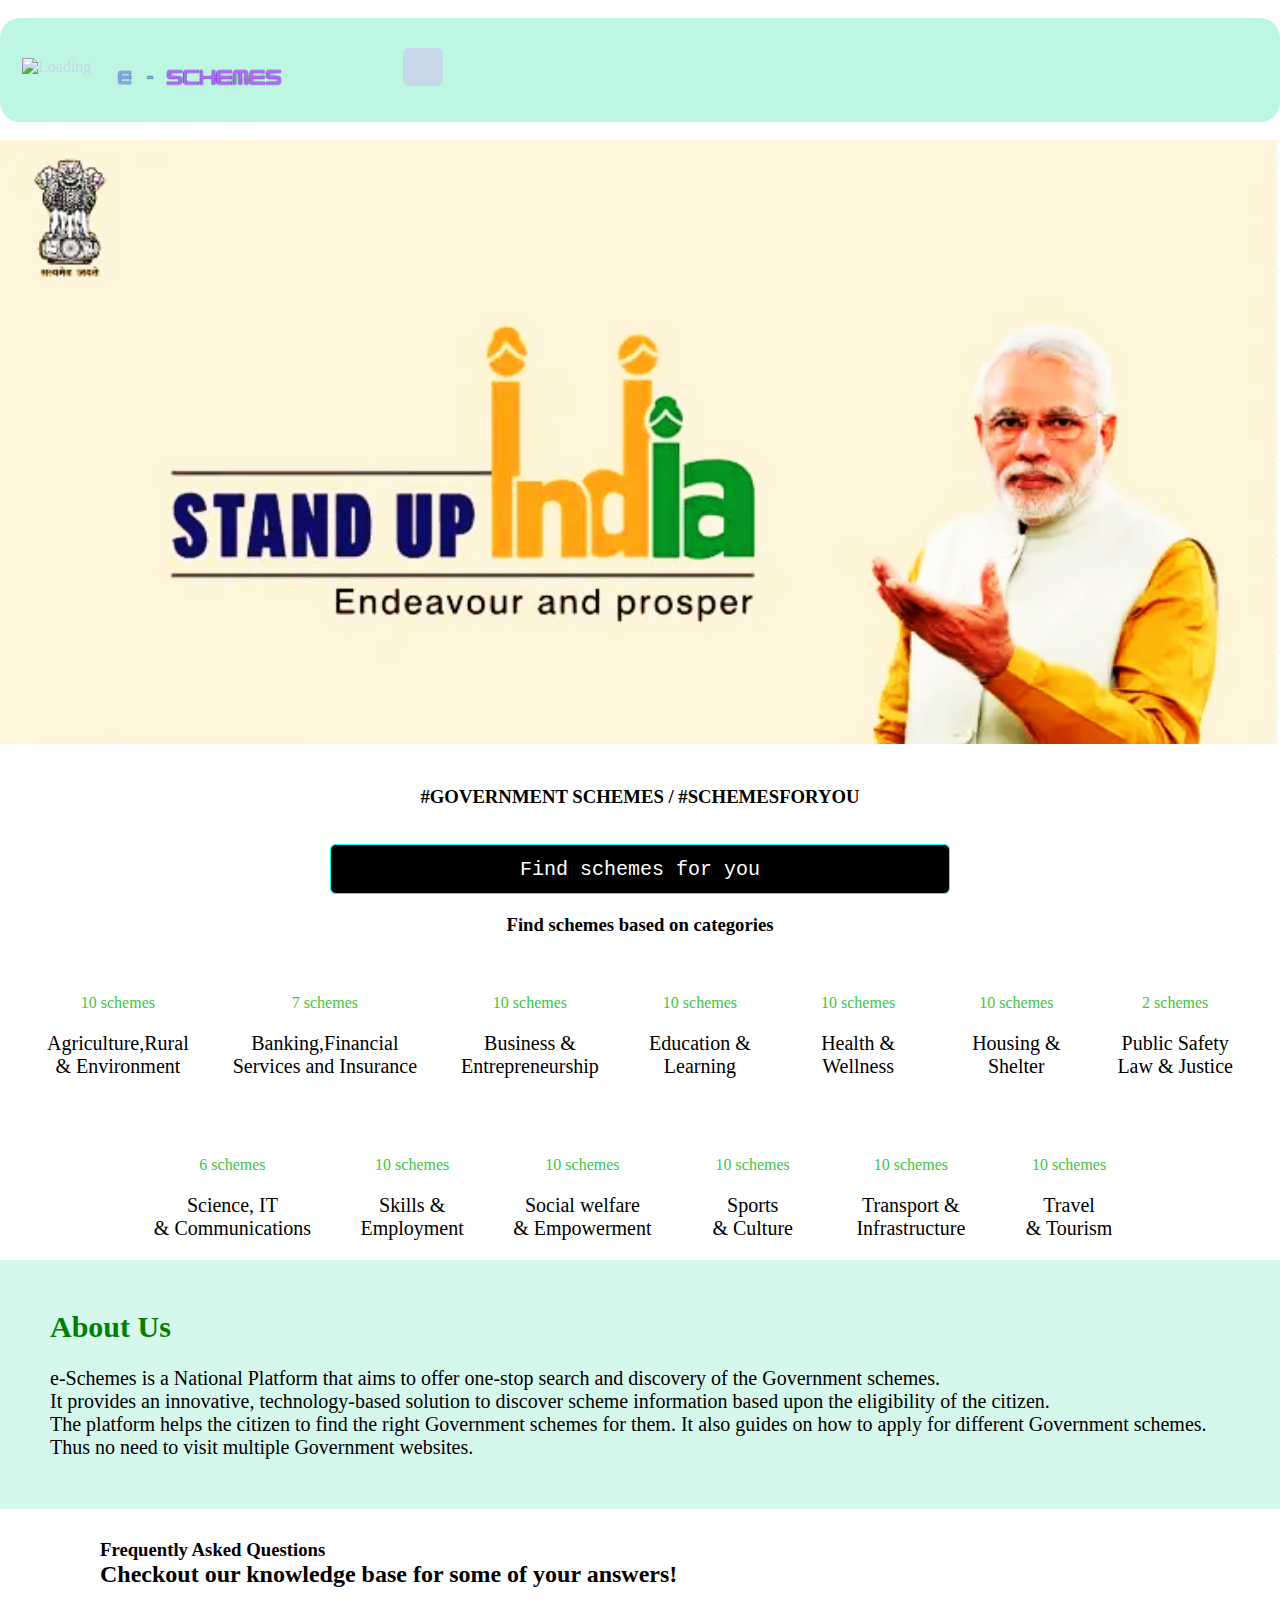
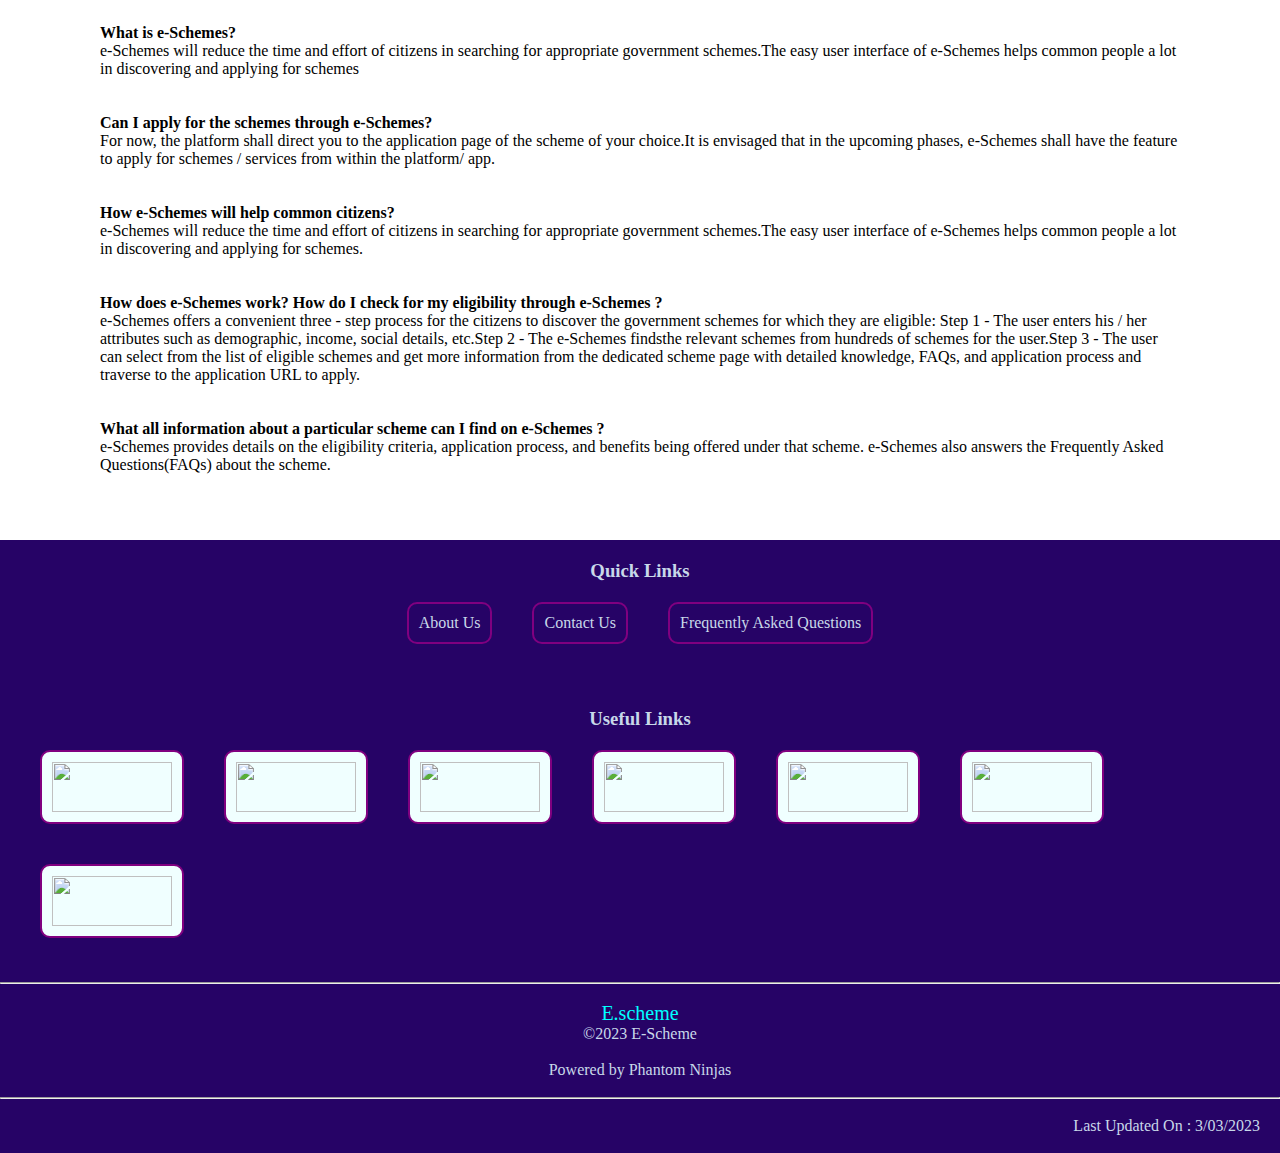
==== commit 35eb072e: "update" ====
--- a/index.html
+++ b/index.html
@@ -35,7 +35,7 @@
         </li>
         <li class="search">
           <form class="search">
-            <input type="text" placeholder="Enter schemes name to search...." />
+             
             <button type="submit">
               <img
                 src="https://imgs.search.brave.com/AKlgwEF31x044zY1sXY3FTxfPiucYckNB0D6NptY1vw/rs:fit:1200:1200:1/g:ce/aHR0cHM6Ly93d3cu/cGluY2xpcGFydC5j/b20vcGljZGlyL2Jp/Zy8xNS0xNTMxNDhf/c2VhcmNoLW1hZ25p/ZnlpbmctZ2xhc3Mt/aWNvbi1ibGFjay1z/ZWFyY2gtaWNvbi1w/bmcucG5n"
--- a/style.css
+++ b/style.css
@@ -19,6 +19,7 @@
 }
 
 button[type="submit"] {
+  margin-left: 100px;
   padding: 10px 20px;
   font-size: 16px;
   color: #fff;
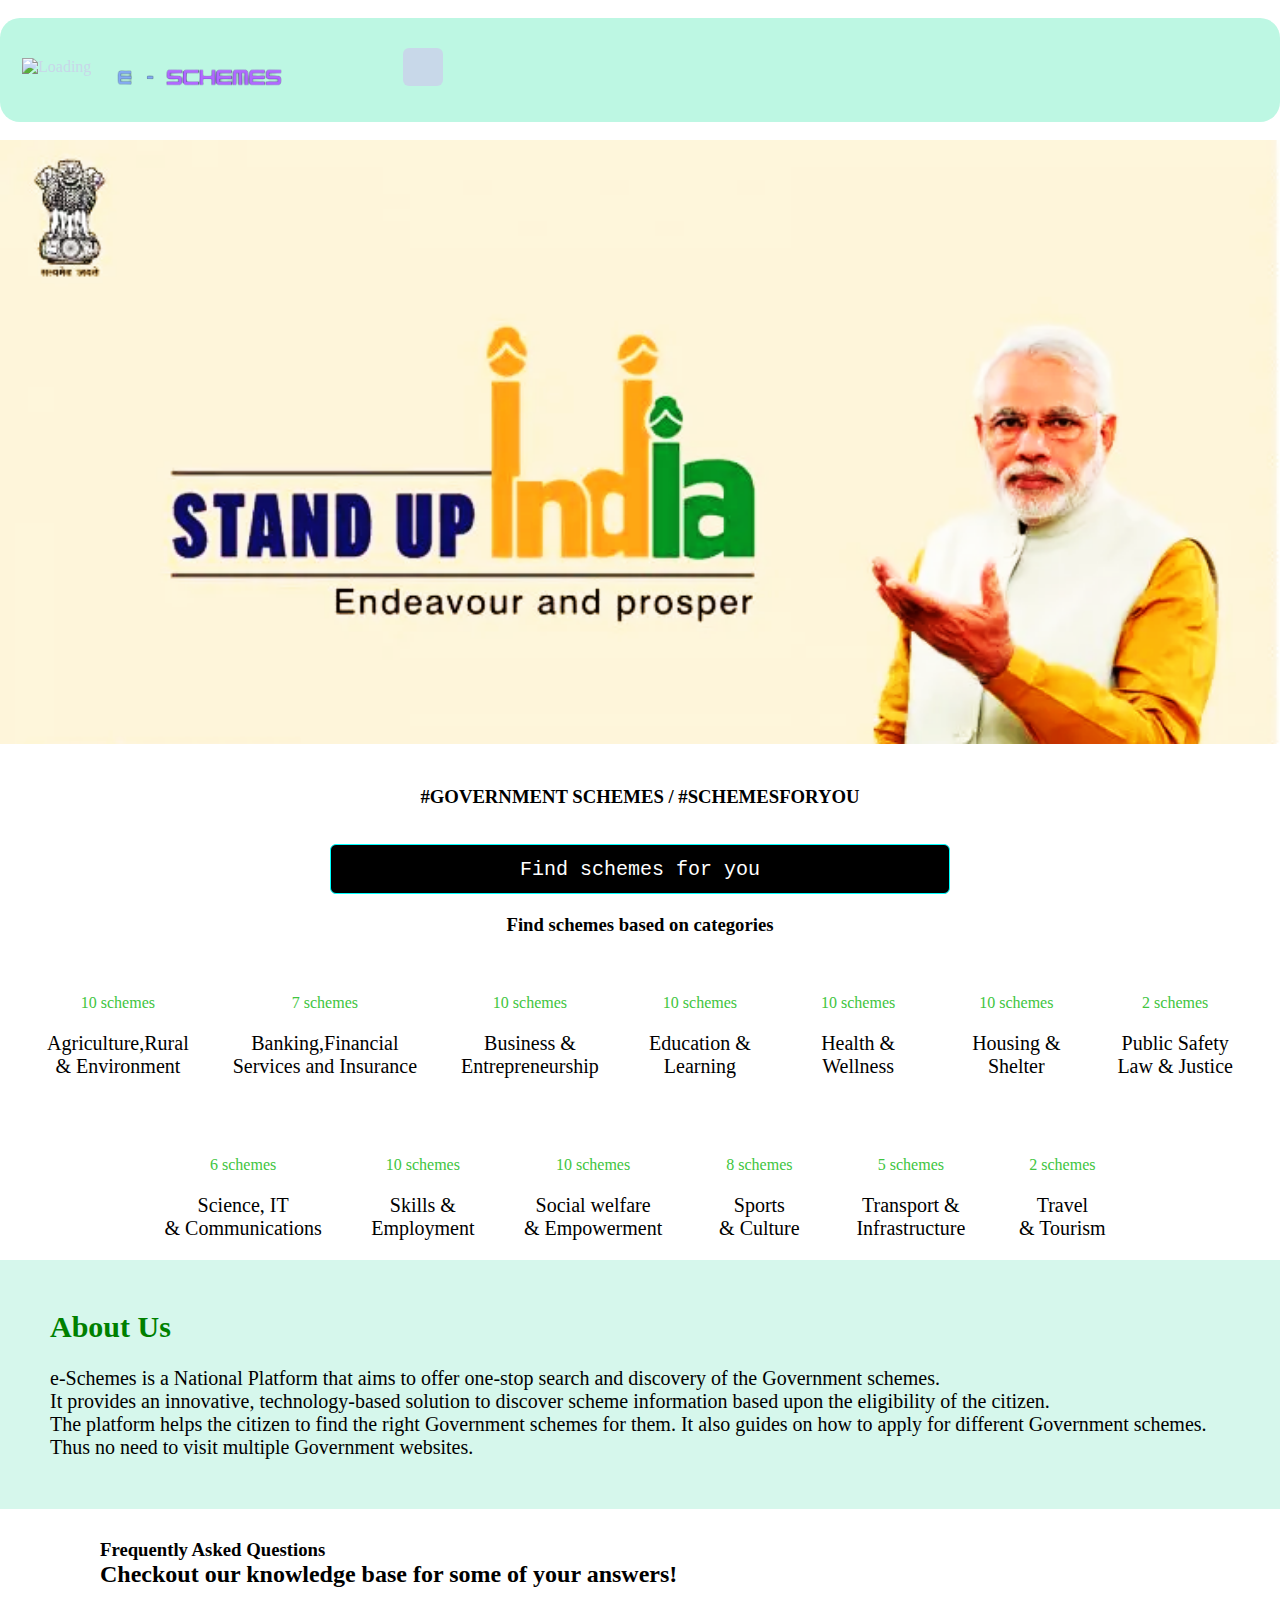
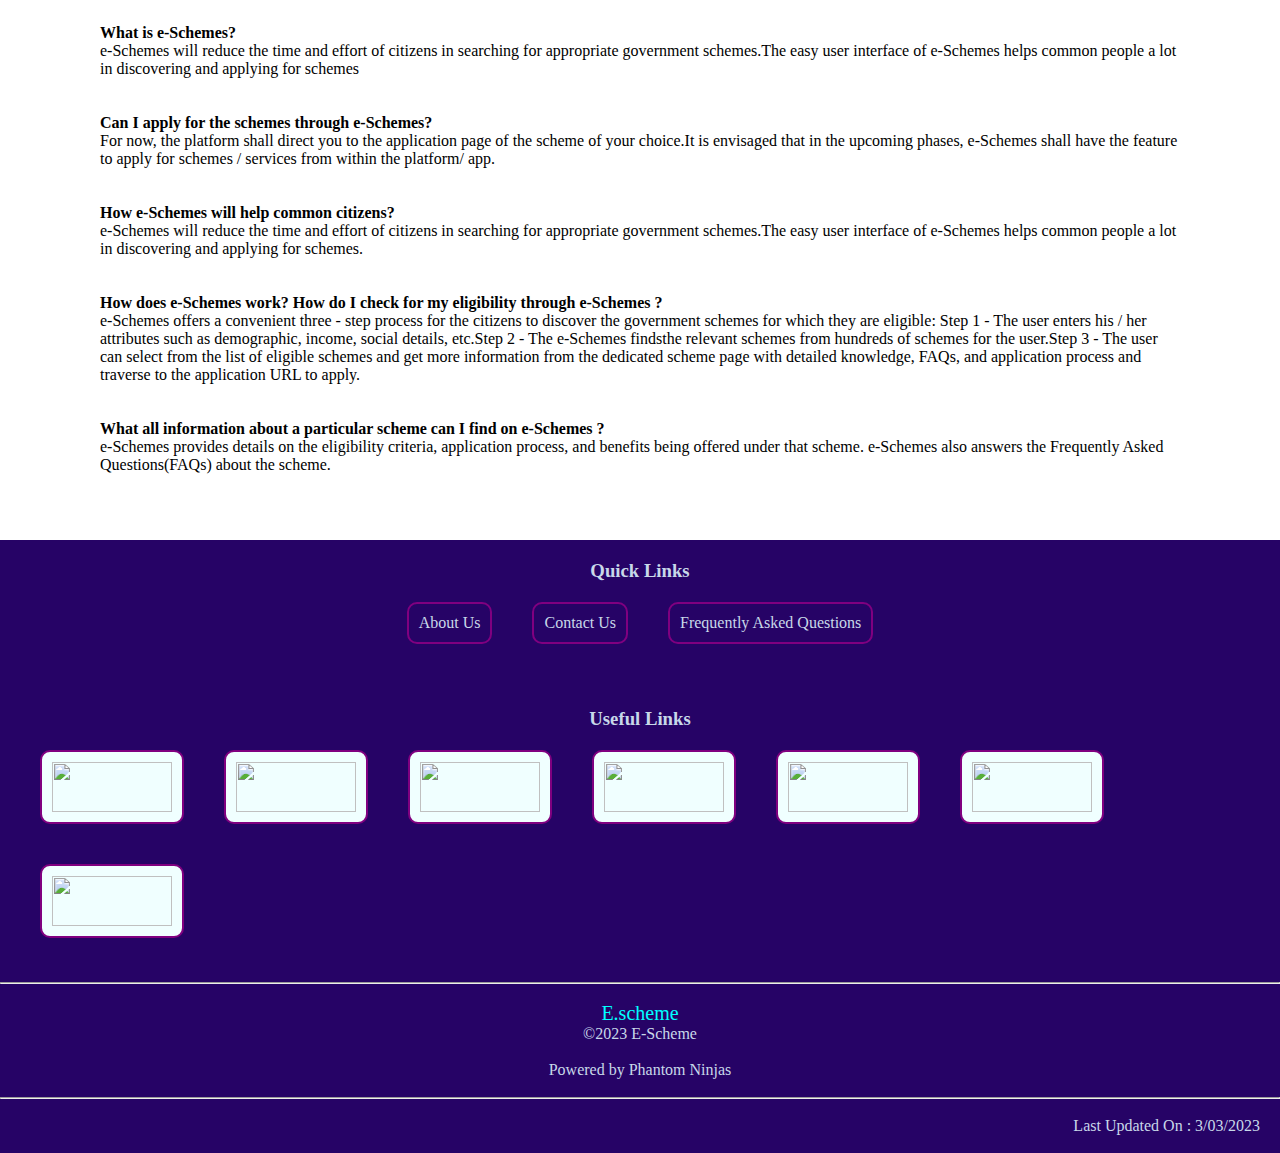
==== commit 209752a0: "update" ====
--- a/index.html
+++ b/index.html
@@ -35,7 +35,6 @@
         </li>
         <li class="search">
           <form class="search">
-             
             <button type="submit">
               <img
                 src="https://imgs.search.brave.com/AKlgwEF31x044zY1sXY3FTxfPiucYckNB0D6NptY1vw/rs:fit:1200:1200:1/g:ce/aHR0cHM6Ly93d3cu/cGluY2xpcGFydC5j/b20vcGljZGlyL2Jp/Zy8xNS0xNTMxNDhf/c2VhcmNoLW1hZ25p/ZnlpbmctZ2xhc3Mt/aWNvbi1ibGFjay1z/ZWFyY2gtaWNvbi1w/bmcucG5n"
@@ -192,66 +191,91 @@
           </p>
         </div>
       </a>
-      <div class="schemes-card">
-        <img
-          src="https://imgs.search.brave.com/J4og02QzvbFtygXYhKx3M61gm1HBZj60WAin9I_uwiY/rs:fit:512:512:1/g:ce/aHR0cHM6Ly9jZG4x/Lmljb25maW5kZXIu/Y29tL2RhdGEvaWNv/bnMvaXQtc2Vydmlj/ZS1pY29ucy80OC84/LTUxMi5wbmc"
-          alt=""
-          height="100px"
-        />
-        <p class="number-schemes">10 schemes</p>
-        <p class="heading">
-          Skills & <br />
-          Employment
-        </p>
-      </div>
-      <div class="schemes-card">
-        <img
-          src="https://imgs.search.brave.com/pvF-oiEUnSjE6ue4VQlO3EmxM6JRGm1Yj-7zYFFy-hM/rs:fit:300:300:1/g:ce/aHR0cHM6Ly93d3cu/aGFubmFoLXdpbHNv/bi5jby51ay93cC1j/b250ZW50L3VwbG9h/ZHMvMjAyMC8xMS9I/Vy1lbXBvd2VybWVu/dC1pY29uLWdyZWVu/LWRpc2MtMzAweDMw/MC5wbmc"
-          alt=""
-          height="100px"
-        />
-        <p class="number-schemes">10 schemes</p>
-        <p class="heading">
-          Social welfare <br />
-          & Empowerment
-        </p>
-      </div>
-      <div class="schemes-card">
-        <img
-          src="https://imgs.search.brave.com/SwD_jCEpsjjaFtHTbbo1pbO32KPi4wdeCkUEToPzavc/rs:fit:474:225:1/g:ce/aHR0cHM6Ly90c2Ux/Lm1tLmJpbmcubmV0/L3RoP2lkPU9JUC4z/dHdBc0tvQjVrbWVk/TXNhRmt3UlZ3SGFI/YSZwaWQ9QXBp"
-          alt=""
-          height="100px"
-        />
-        <p class="number-schemes">10 schemes</p>
-        <p class="heading">
-          Sports <br />
-          & Culture
-        </p>
-      </div>
-      <div class="schemes-card">
-        <img
-          src="https://imgs.search.brave.com/Xkc8aXeqNsu-o7H9KYKVo1qc5anKy95-bWP5q_hAb80/rs:fit:300:288:1/g:ce/aHR0cHM6Ly93d3cu/aW5mcmFzdHJ1Y3R1/cmUuZ2MuY2Evc2l0/ZS9pbWFnZXMvc2ln/bmFnZS1wYW5uZWF1/eC9wdWJsaWMtdHJh/bnNpdC5wbmc"
-          alt=""
-          height="100px"
-        />
-        <p class="number-schemes">10 schemes</p>
-        <p class="heading">
-          Transport & <br />
-          Infrastructure
-        </p>
-      </div>
-      <div class="schemes-card">
-        <img
-          src="https://imgs.search.brave.com/nPYt2BFTrNwglF_0uW73Ru1IbKXIG8CM3C-XrOnXsI4/rs:fit:512:512:1/g:ce/aHR0cHM6Ly9jZG4w/Lmljb25maW5kZXIu/Y29tL2RhdGEvaWNv/bnMvYmFsbGljb25z/LzEyOC90b3VyaXN0/X2JhZy01MTIucG5n"
-          alt=""
-          height="100px"
-        />
-        <p class="number-schemes">10 schemes</p>
-        <p class="heading">
-          Travel <br />
-          & Tourism
-        </p>
-      </div>
+      <a
+        style="color: rgb(0, 0, 0)"
+        href="schemes-list/Skills_schemes_list.html"
+      >
+        <div class="schemes-card">
+          <img
+            src="https://imgs.search.brave.com/J4og02QzvbFtygXYhKx3M61gm1HBZj60WAin9I_uwiY/rs:fit:512:512:1/g:ce/aHR0cHM6Ly9jZG4x/Lmljb25maW5kZXIu/Y29tL2RhdGEvaWNv/bnMvaXQtc2Vydmlj/ZS1pY29ucy80OC84/LTUxMi5wbmc"
+            alt=""
+            height="100px"
+          />
+          <p class="number-schemes">10 schemes</p>
+          <p class="heading">
+            Skills & <br />
+            Employment
+          </p>
+        </div>
+      </a>
+      <a
+        style="color: rgb(0, 0, 0)"
+        href="schemes-list/Socialwelfare_schemes_list.html"
+      >
+        <div class="schemes-card">
+          <img
+            src="https://imgs.search.brave.com/pvF-oiEUnSjE6ue4VQlO3EmxM6JRGm1Yj-7zYFFy-hM/rs:fit:300:300:1/g:ce/aHR0cHM6Ly93d3cu/aGFubmFoLXdpbHNv/bi5jby51ay93cC1j/b250ZW50L3VwbG9h/ZHMvMjAyMC8xMS9I/Vy1lbXBvd2VybWVu/dC1pY29uLWdyZWVu/LWRpc2MtMzAweDMw/MC5wbmc"
+            alt=""
+            height="100px"
+          />
+          <p class="number-schemes">10 schemes</p>
+          <p class="heading">
+            Social welfare <br />
+            & Empowerment
+          </p>
+        </div>
+      </a>
+      <a
+        style="color: rgb(0, 0, 0)"
+        href="schemes-list/Sports_schemes_list.html"
+      >
+        <div class="schemes-card">
+          <img
+            src="https://imgs.search.brave.com/SwD_jCEpsjjaFtHTbbo1pbO32KPi4wdeCkUEToPzavc/rs:fit:474:225:1/g:ce/aHR0cHM6Ly90c2Ux/Lm1tLmJpbmcubmV0/L3RoP2lkPU9JUC4z/dHdBc0tvQjVrbWVk/TXNhRmt3UlZ3SGFI/YSZwaWQ9QXBp"
+            alt=""
+            height="100px"
+          />
+          <p class="number-schemes">8 schemes</p>
+          <p class="heading">
+            Sports <br />
+            & Culture
+          </p>
+        </div>
+      </a>
+      <a
+        style="color: rgb(0, 0, 0)"
+        href="schemes-list/transport_schemes_list.html"
+      >
+        <div class="schemes-card">
+          <img
+            src="https://imgs.search.brave.com/Xkc8aXeqNsu-o7H9KYKVo1qc5anKy95-bWP5q_hAb80/rs:fit:300:288:1/g:ce/aHR0cHM6Ly93d3cu/aW5mcmFzdHJ1Y3R1/cmUuZ2MuY2Evc2l0/ZS9pbWFnZXMvc2ln/bmFnZS1wYW5uZWF1/eC9wdWJsaWMtdHJh/bnNpdC5wbmc"
+            alt=""
+            height="100px"
+          />
+          <p class="number-schemes">5 schemes</p>
+          <p class="heading">
+            Transport & <br />
+            Infrastructure
+          </p>
+        </div>
+      </a>
+      <a
+        style="color: rgb(0, 0, 0)"
+        href="schemes-list/travel_schemes_list.html"
+      >
+        <div class="schemes-card">
+          <img
+            src="https://imgs.search.brave.com/nPYt2BFTrNwglF_0uW73Ru1IbKXIG8CM3C-XrOnXsI4/rs:fit:512:512:1/g:ce/aHR0cHM6Ly9jZG4w/Lmljb25maW5kZXIu/Y29tL2RhdGEvaWNv/bnMvYmFsbGljb25z/LzEyOC90b3VyaXN0/X2JhZy01MTIucG5n"
+            alt=""
+            height="100px"
+          />
+          <p class="number-schemes">2 schemes</p>
+          <p class="heading">
+            Travel <br />
+            & Tourism
+          </p>
+        </div>
+      </a>
     </div>
     <section class="about">
       <div class="container">
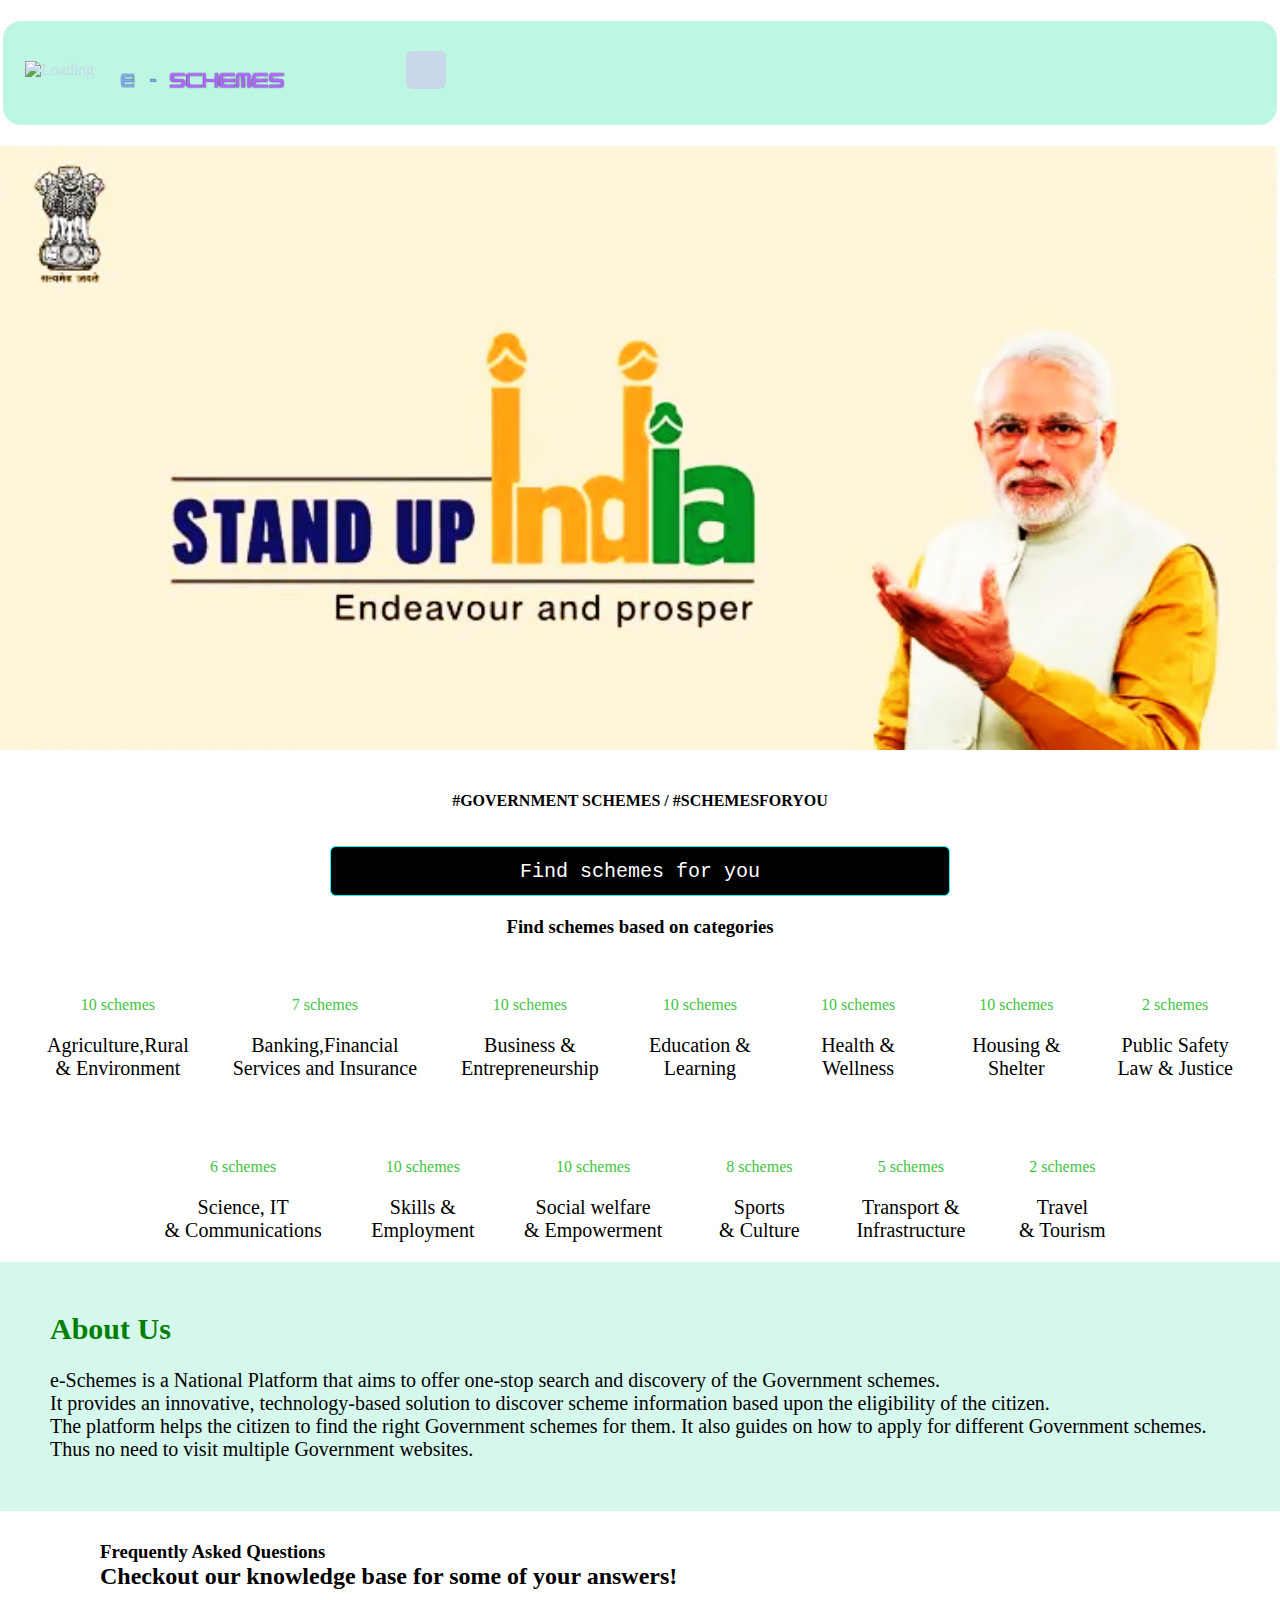
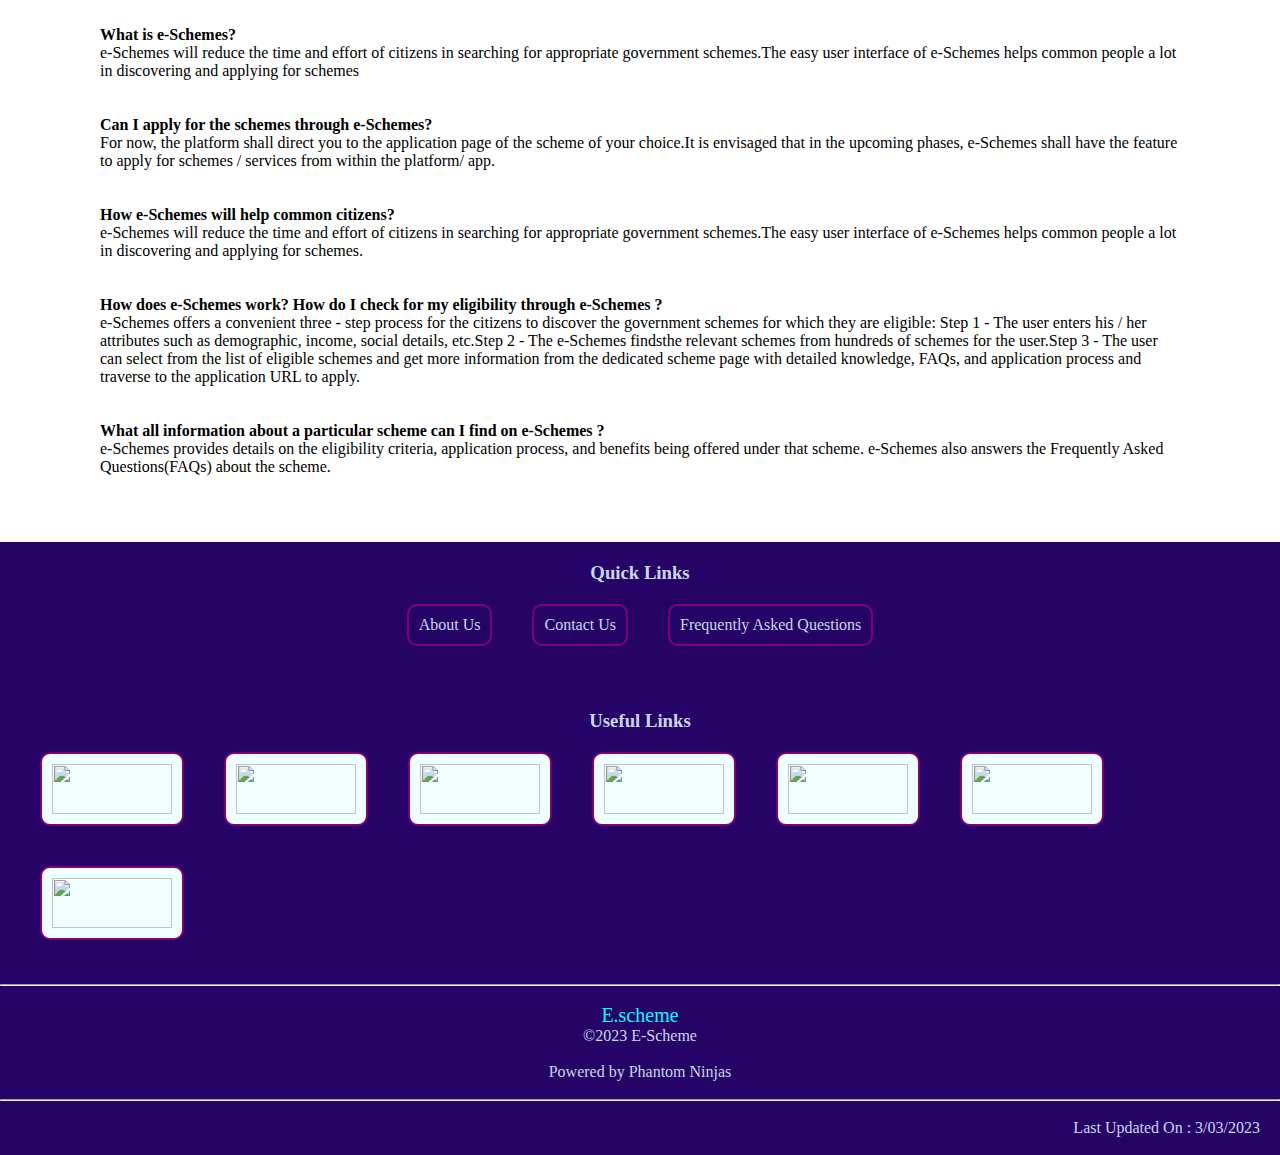
==== commit da644458: "new" ====
--- a/index.html
+++ b/index.html
@@ -5,6 +5,7 @@
     <meta http-equiv="X-UA-Compatible" content="IE=edge" />
     <meta name="viewport" content="width=device-width, initial-scale=1.0" />
     <link rel="stylesheet" href="style.css" />
+    <link rel="stylesheet" href="responsive.css">
     <title>E schemes</title>
   </head>
   <body>
@@ -13,7 +14,8 @@
       style="
         background-color: rgb(189, 247, 227);
         border: 2px solid transparent;
-        border-radius: 20px;
+        border-radius: 18px;
+        margin:3px
       "
     >
       <br />
@@ -51,7 +53,7 @@
 
     <div class="mid">
       <br />
-      <h3>#GOVERNMENT SCHEMES / #SCHEMESFORYOU</h3>
+      <h4>#GOVERNMENT SCHEMES / #SCHEMESFORYOU</h4>
       <br />
       <br />
       <button class="btn">Find schemes for you</button>
@@ -295,9 +297,10 @@
       </div>
     </section>
     <section class="FAQ">
-      <h3>Frequently Asked Questions</h3>
-      <h2>Checkout our knowledge base for some of your answers!</h2>
-      <br />
+      <h3 class="faqh1">Frequently Asked Questions</h3>
+      <h2 class="faqh2">Checkout our knowledge base for some of your answers!</h2>
+      <br />
+      <div class="qa">
       <br />
       <p class="question"><strong> What is e-Schemes?</strong></p>
       <p class="ans">
@@ -306,7 +309,9 @@
         helps common people a lot in discovering and applying for schemes
       </p>
       <br />
-      <br />
+      </div>
+      <br />
+      <div class="qa">
       <p class="question">
         <strong>Can I apply for the schemes through e-Schemes?</strong>
       </p>
@@ -317,7 +322,9 @@
         within the platform/ app.
       </p>
       <br />
-      <br />
+      </div>
+      <br />
+      <div class="qa">
       <p class="question">
         <strong>How e-Schemes will help common citizens?</strong>
       </p>
@@ -327,7 +334,9 @@
         helps common people a lot in discovering and applying for schemes.
       </p>
       <br />
-      <br />
+      </div>
+      <br />
+      <div class="qa">
       <p class="question">
         <strong
           >How does e-Schemes work? How do I check for my eligibility through
@@ -345,7 +354,9 @@
         traverse to the application URL to apply.
       </p>
       <br />
-      <br />
+      </div>
+      <br />
+      <div class="qa">
       <p class="question">
         <strong
           >What all information about a particular scheme can I find on
@@ -358,6 +369,7 @@
         answers the Frequently Asked Questions(FAQs) about the scheme.
       </p>
       <br />
+      </div>
       <br />
     </section>
     <section class="foot">
@@ -375,7 +387,7 @@
           </li>
         </ul>
       </div>
-      <div class="foot-section">
+      <div class="foot-section2">
         <h3>Useful Links</h3>
         <ul>
           <li class="list useful-links">
@@ -453,12 +465,12 @@
       <hr />
       <br />
       <div>
-        <p>
+        <p class="copy-h">
           <span style="color: aqua; font-size: 20px">E.scheme</span><br />
           ©2023 E-Scheme
         </p>
         <br />
-        <p>Powered by Phantom Ninjas</p>
+        <p class="copy-h1">Powered by Phantom Ninjas</p>
       </div>
       <br />
       <hr />
--- a/style.css
+++ b/style.css
@@ -39,6 +39,7 @@
 }
 li {
   float: left;
+
 }
 .search {
   float: right;
@@ -49,9 +50,7 @@
 .logo {
   margin: 12px;
 }
-.search {
-  float: right;
-}
+
 .mid {
   margin: 20px;
   text-align: center;
@@ -141,6 +140,10 @@
 .foot-section {
   padding: 20px;
 }
+.foot-section2 {
+  padding: 20px;
+  
+}
 .useful-links {
   background-color: azure;
   width: 120px;
--- a/responsive.css
+++ b/responsive.css
@@ -0,0 +1,70 @@
+@media only screen and (max-width:400px)
+{
+    
+    button[type="submit"] {
+        margin-left: 4px;
+        margin-top:10px
+        
+      }
+      .logo1 {
+        margin: 10px;
+        height:50px;
+      }
+      .logo {
+        margin: 12px;
+        margin-top:18px
+      }
+      nav{
+        margin: 3px 0px;
+      }
+      .btn{
+        width:300px;
+      }
+      .about {
+        padding: 20px;
+        font-size: 15px;
+        background-color: rgb(214, 247, 236);
+      }
+      .about h2 {
+        color: green;
+      }
+      .FAQ {
+        padding: 30px 25px;
+      }
+      .qa{
+        border: 2px solid rgb(142, 139, 139);
+    padding:10px;
+    box-shadow: 5px 5px 10px rgb(33, 33, 33);
+      }
+      .faqh1{
+        font-size: 15px;
+      }
+      .faqh2{
+        font-size: 20px;
+      }
+      .foot-section h3{
+        font-size: 15px;
+      }
+      .list {
+        margin: 4px;
+        border: 2px solid purple;
+        padding: 5px;
+        border-radius: 10px;
+        font-size: 10px;
+      }
+      .foot-section2 ul li{
+        width: 40%;
+      }
+      .foot-section2 ul li img{
+        width: 100%;
+      }
+      .copy-h{
+        font-size: 10px;
+      }
+      .copy-h1{
+        font-size: 10px;
+      }
+      .last-update{
+        font-size: 10px;
+      }
+}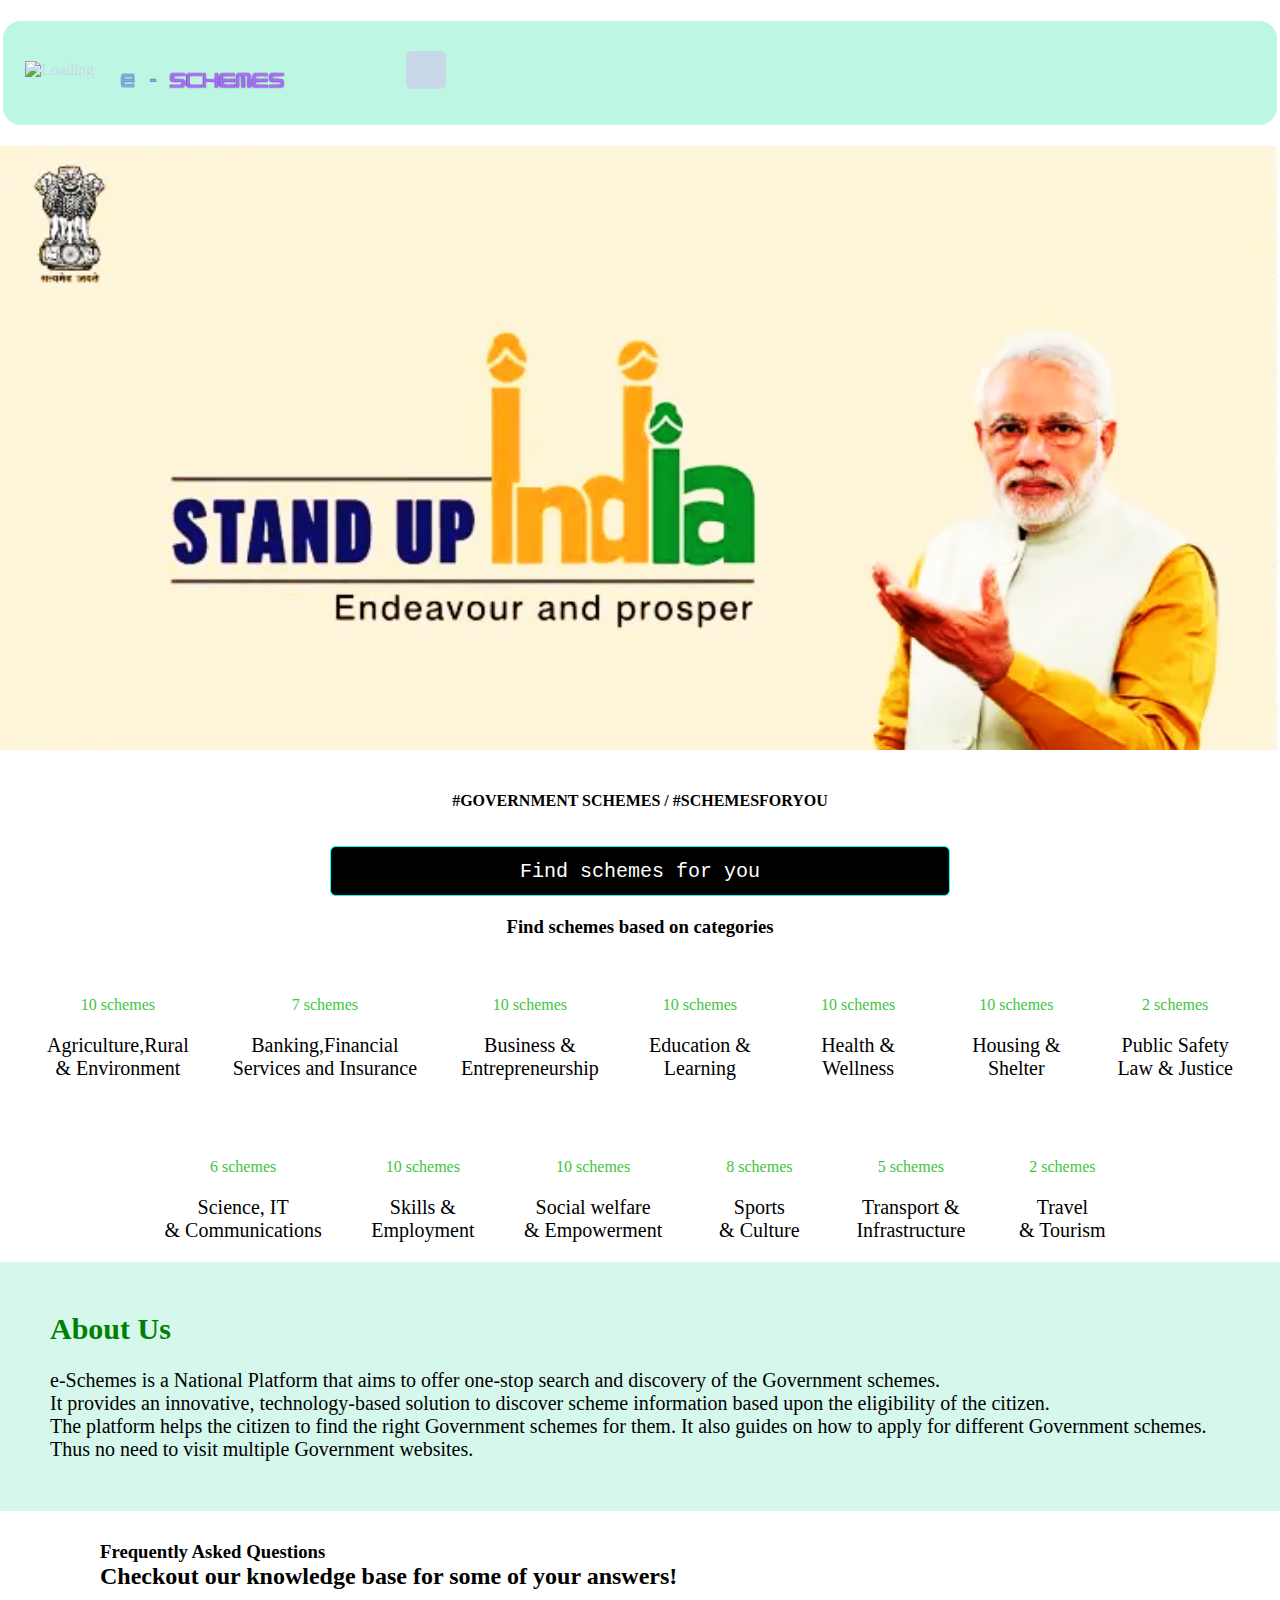
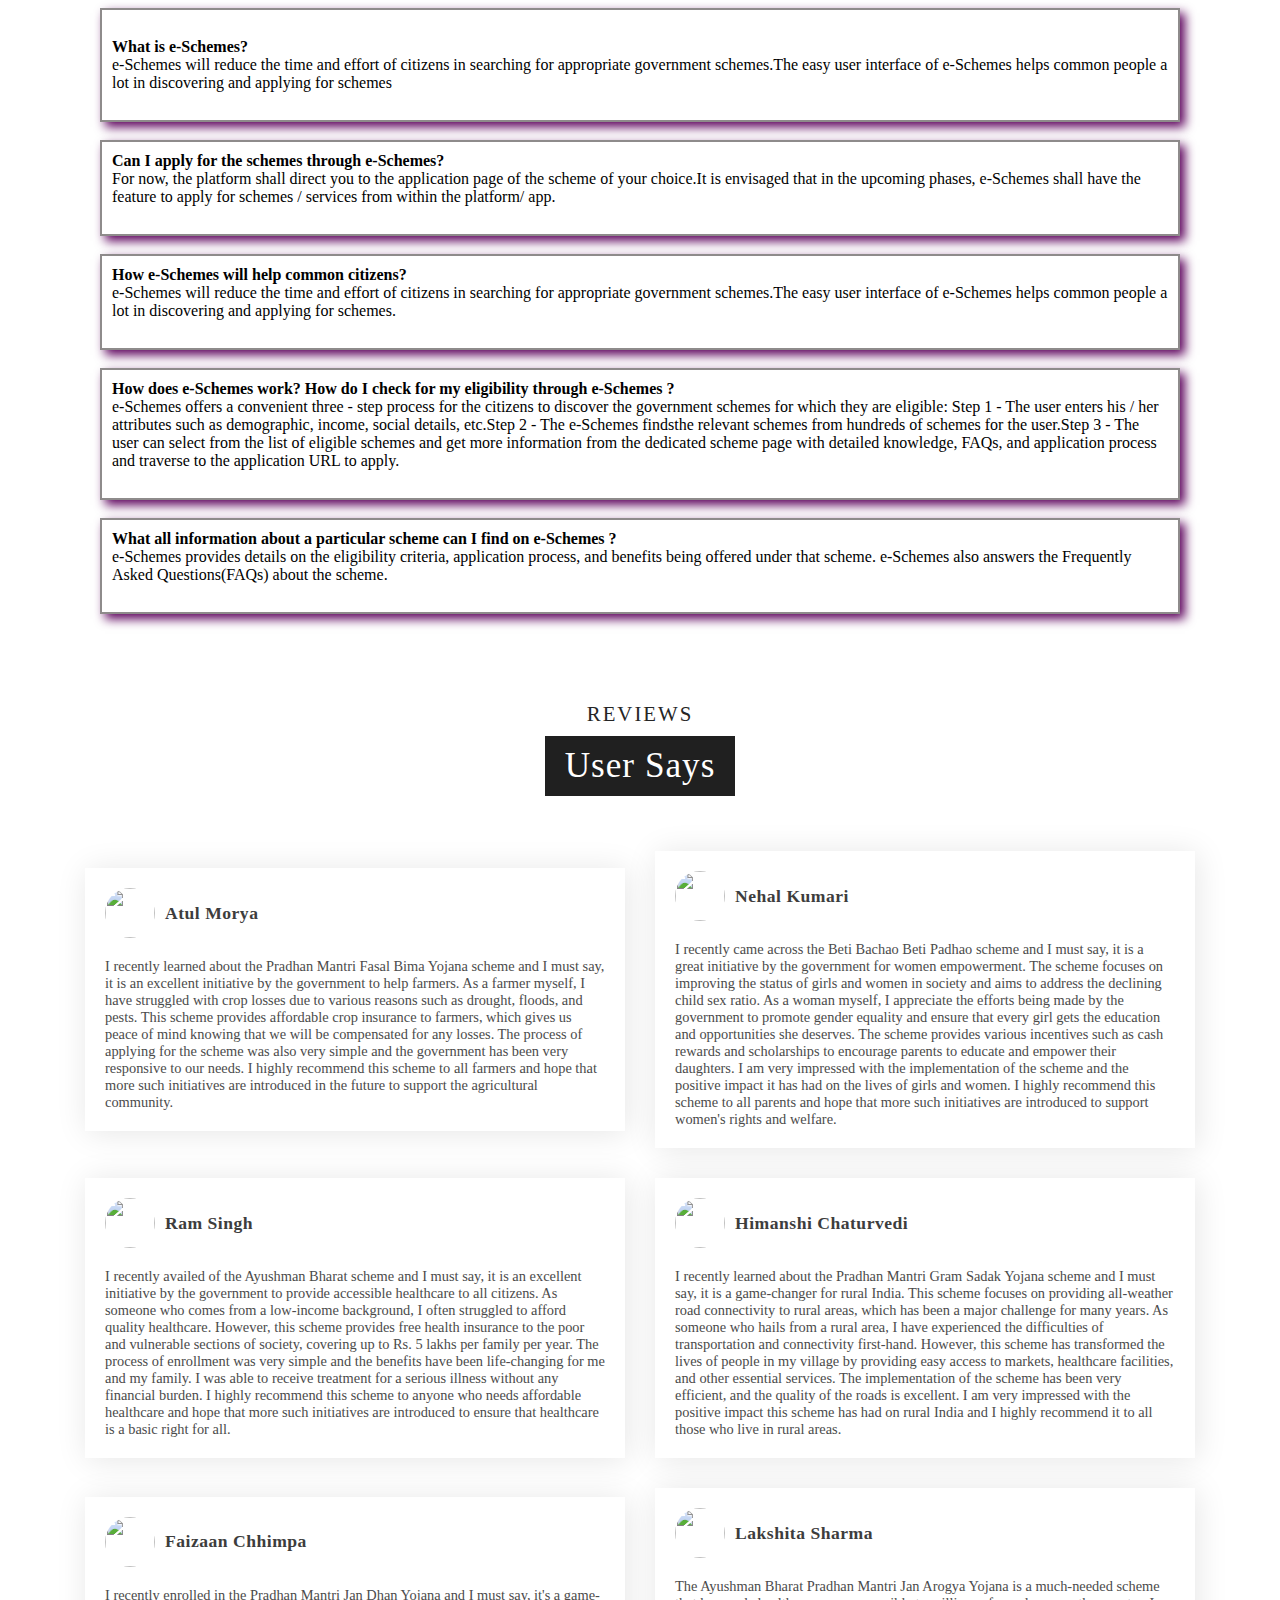
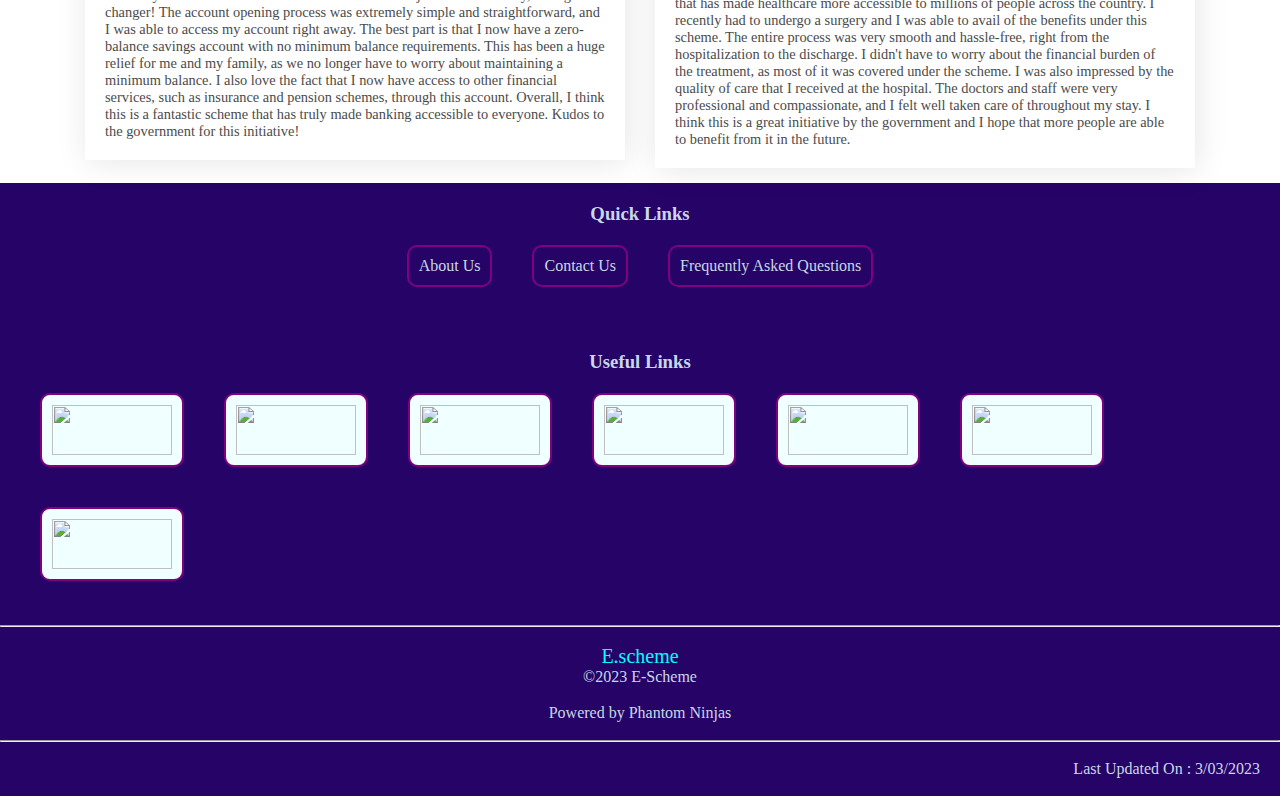
==== commit 908d9855: "new" ====
--- a/index.html
+++ b/index.html
@@ -5,7 +5,7 @@
     <meta http-equiv="X-UA-Compatible" content="IE=edge" />
     <meta name="viewport" content="width=device-width, initial-scale=1.0" />
     <link rel="stylesheet" href="style.css" />
-    <link rel="stylesheet" href="responsive.css">
+    <link rel="stylesheet" href="responsive.css" />
     <title>E schemes</title>
   </head>
   <body>
@@ -15,7 +15,7 @@
         background-color: rgb(189, 247, 227);
         border: 2px solid transparent;
         border-radius: 18px;
-        margin:3px
+        margin: 3px;
       "
     >
       <br />
@@ -298,79 +298,350 @@
     </section>
     <section class="FAQ">
       <h3 class="faqh1">Frequently Asked Questions</h3>
-      <h2 class="faqh2">Checkout our knowledge base for some of your answers!</h2>
+      <h2 class="faqh2">
+        Checkout our knowledge base for some of your answers!
+      </h2>
       <br />
       <div class="qa">
-      <br />
-      <p class="question"><strong> What is e-Schemes?</strong></p>
-      <p class="ans">
-        e-Schemes will reduce the time and effort of citizens in searching for
-        appropriate government schemes.The easy user interface of e-Schemes
-        helps common people a lot in discovering and applying for schemes
-      </p>
-      <br />
+        <br />
+        <p class="question"><strong> What is e-Schemes?</strong></p>
+        <p class="ans">
+          e-Schemes will reduce the time and effort of citizens in searching for
+          appropriate government schemes.The easy user interface of e-Schemes
+          helps common people a lot in discovering and applying for schemes
+        </p>
+        <br />
       </div>
       <br />
       <div class="qa">
-      <p class="question">
-        <strong>Can I apply for the schemes through e-Schemes?</strong>
-      </p>
-      <p class="ans">
-        For now, the platform shall direct you to the application page of the
-        scheme of your choice.It is envisaged that in the upcoming phases,
-        e-Schemes shall have the feature to apply for schemes / services from
-        within the platform/ app.
-      </p>
-      <br />
+        <p class="question">
+          <strong>Can I apply for the schemes through e-Schemes?</strong>
+        </p>
+        <p class="ans">
+          For now, the platform shall direct you to the application page of the
+          scheme of your choice.It is envisaged that in the upcoming phases,
+          e-Schemes shall have the feature to apply for schemes / services from
+          within the platform/ app.
+        </p>
+        <br />
       </div>
       <br />
       <div class="qa">
-      <p class="question">
-        <strong>How e-Schemes will help common citizens?</strong>
-      </p>
-      <p class="ans">
-        e-Schemes will reduce the time and effort of citizens in searching for
-        appropriate government schemes.The easy user interface of e-Schemes
-        helps common people a lot in discovering and applying for schemes.
-      </p>
-      <br />
+        <p class="question">
+          <strong>How e-Schemes will help common citizens?</strong>
+        </p>
+        <p class="ans">
+          e-Schemes will reduce the time and effort of citizens in searching for
+          appropriate government schemes.The easy user interface of e-Schemes
+          helps common people a lot in discovering and applying for schemes.
+        </p>
+        <br />
       </div>
       <br />
       <div class="qa">
-      <p class="question">
-        <strong
-          >How does e-Schemes work? How do I check for my eligibility through
-          e-Schemes ?</strong
-        >
-      </p>
-      <p class="ans">
-        e-Schemes offers a convenient three - step process for the citizens to
-        discover the government schemes for which they are eligible: Step 1 -
-        The user enters his / her attributes such as demographic, income, social
-        details, etc.Step 2 - The e-Schemes findsthe relevant schemes from
-        hundreds of schemes for the user.Step 3 - The user can select from the
-        list of eligible schemes and get more information from the dedicated
-        scheme page with detailed knowledge, FAQs, and application process and
-        traverse to the application URL to apply.
-      </p>
-      <br />
+        <p class="question">
+          <strong
+            >How does e-Schemes work? How do I check for my eligibility through
+            e-Schemes ?</strong
+          >
+        </p>
+        <p class="ans">
+          e-Schemes offers a convenient three - step process for the citizens to
+          discover the government schemes for which they are eligible: Step 1 -
+          The user enters his / her attributes such as demographic, income,
+          social details, etc.Step 2 - The e-Schemes findsthe relevant schemes
+          from hundreds of schemes for the user.Step 3 - The user can select
+          from the list of eligible schemes and get more information from the
+          dedicated scheme page with detailed knowledge, FAQs, and application
+          process and traverse to the application URL to apply.
+        </p>
+        <br />
       </div>
       <br />
       <div class="qa">
-      <p class="question">
-        <strong
-          >What all information about a particular scheme can I find on
-          e-Schemes ?</strong
-        >
-      </p>
-      <p class="ans">
-        e-Schemes provides details on the eligibility criteria, application
-        process, and benefits being offered under that scheme. e-Schemes also
-        answers the Frequently Asked Questions(FAQs) about the scheme.
-      </p>
-      <br />
-      </div>
-      <br />
+        <p class="question">
+          <strong
+            >What all information about a particular scheme can I find on
+            e-Schemes ?</strong
+          >
+        </p>
+        <p class="ans">
+          e-Schemes provides details on the eligibility criteria, application
+          process, and benefits being offered under that scheme. e-Schemes also
+          answers the Frequently Asked Questions(FAQs) about the scheme.
+        </p>
+        <br />
+      </div>
+      <br />
+    </section>
+    <section id="testimonials">
+      <!--heading--->
+      <div class="testimonial-heading">
+        <span>reviews</span>
+        <h1>User Says</h1>
+      </div>
+      <!--testimonials-box-container------>
+      <div class="testimonial-box-container">
+        <!--BOX-1-------------->
+        <div class="testimonial-box">
+          <!--top------------------------->
+          <div class="box-top">
+            <!--profile----->
+            <div class="profile">
+              <!--img---->
+              <div class="profile-img">
+                <img
+                  src="https://imgs.search.brave.com/A03xWY4gmGttDT2m7laZXC1AnF7i0vSEUSoFFe18Z1w/rs:fit:474:225:1/g:ce/aHR0cHM6Ly90c2Uz/Lm1tLmJpbmcubmV0/L3RoP2lkPU9JUC5C/ZEF6SEVneVlTNXF5/WDQzbzB6c2NnSGFI/YSZwaWQ9QXBp"
+                />
+              </div>
+              <!--name-and-username-->
+              <div class="name-user">
+                <strong>Atul Morya</strong>
+                <span></span>
+              </div>
+            </div>
+            <!--reviews------>
+            <div class="reviews">
+              <i class="fas fa-star"></i>
+              <i class="fas fa-star"></i>
+              <i class="fas fa-star"></i>
+              <i class="fas fa-star"></i>
+              <i class="far fa-star"></i
+              ><!--Empty star-->
+            </div>
+          </div>
+          <!--Comments---------------------------------------->
+          <div class="client-comment">
+            <p>
+              I recently learned about the Pradhan Mantri Fasal Bima Yojana
+              scheme and I must say, it is an excellent initiative by the
+              government to help farmers. As a farmer myself, I have struggled
+              with crop losses due to various reasons such as drought, floods,
+              and pests. This scheme provides affordable crop insurance to
+              farmers, which gives us peace of mind knowing that we will be
+              compensated for any losses. The process of applying for the scheme
+              was also very simple and the government has been very responsive
+              to our needs. I highly recommend this scheme to all farmers and
+              hope that more such initiatives are introduced in the future to
+              support the agricultural community.
+            </p>
+          </div>
+        </div>
+        <!--BOX-2-------------->
+        <div class="testimonial-box">
+          <!--top------------------------->
+          <div class="box-top">
+            <!--profile----->
+            <div class="profile">
+              <!--img---->
+              <div class="profile-img">
+                <img
+                  src="https://imgs.search.brave.com/Ma5BG2ua2-3pjXYV5QiGOt0fmJngXrqOQtY4IsAeT60/rs:fit:341:225:1/g:ce/aHR0cHM6Ly90c2Ux/Lm1tLmJpbmcubmV0/L3RoP2lkPU9JUC42/TUhFa0dZTmY2d2xu/Yk41VGNiNGtnQUFB/QSZwaWQ9QXBp"
+                />
+              </div>
+              <!--name-and-username-->
+              <div class="name-user">
+                <strong>Nehal Kumari</strong>
+                <span></span>
+              </div>
+            </div>
+            <!--reviews------>
+            <div class="reviews">
+              <i class="fas fa-star"></i>
+              <i class="fas fa-star"></i>
+              <i class="fas fa-star"></i>
+              <i class="fas fa-star"></i>
+              <i class="fas fa-star"></i
+              ><!--Empty star-->
+            </div>
+          </div>
+
+          <!--Comments---------------------------------------->
+          <div class="client-comment">
+            <p>
+              I recently came across the Beti Bachao Beti Padhao scheme and I
+              must say, it is a great initiative by the government for women
+              empowerment. The scheme focuses on improving the status of girls
+              and women in society and aims to address the declining child sex
+              ratio. As a woman myself, I appreciate the efforts being made by
+              the government to promote gender equality and ensure that every
+              girl gets the education and opportunities she deserves. The scheme
+              provides various incentives such as cash rewards and scholarships
+              to encourage parents to educate and empower their daughters. I am
+              very impressed with the implementation of the scheme and the
+              positive impact it has had on the lives of girls and women. I
+              highly recommend this scheme to all parents and hope that more
+              such initiatives are introduced to support women's rights and
+              welfare.
+            </p>
+          </div>
+        </div>
+        <br />
+        <br />
+        <br />
+        <!--BOX-3-------------->
+        <div class="testimonial-box">
+          <!--top------------------------->
+          <div class="box-top">
+            <!--profile----->
+            <div class="profile">
+              <!--img---->
+              <div class="profile-img">
+                <img
+                  src="https://imgs.search.brave.com/0mKInTPBWzOGB3SvsoxsBXgp6mHk5JiB2hZu8TpN14I/rs:fit:324:225:1/g:ce/aHR0cHM6Ly90c2Ux/Lm1tLmJpbmcubmV0/L3RoP2lkPU9JUC5H/Q1BYYjdrOUlDV0h5/eWUwNnY3NElBQUFB/QSZwaWQ9QXBp"
+                />
+              </div>
+              <!--name-and-username-->
+              <div class="name-user">
+                <strong>Ram Singh</strong>
+                <span></span>
+              </div>
+            </div>
+            <!--reviews------>
+            <div class="reviews">
+              <i class="fas fa-star"></i>
+              <i class="fas fa-star"></i>
+              <i class="fas fa-star"></i>
+              <i class="fas fa-star"></i>
+              <i class="far fa-star"></i
+              ><!--Empty star-->
+            </div>
+          </div>
+          <!--Comments---------------------------------------->
+          <div class="client-comment">
+            <p>
+              I recently availed of the Ayushman Bharat scheme and I must say,
+              it is an excellent initiative by the government to provide
+              accessible healthcare to all citizens. As someone who comes from a
+              low-income background, I often struggled to afford quality
+              healthcare. However, this scheme provides free health insurance to
+              the poor and vulnerable sections of society, covering up to Rs. 5
+              lakhs per family per year. The process of enrollment was very
+              simple and the benefits have been life-changing for me and my
+              family. I was able to receive treatment for a serious illness
+              without any financial burden. I highly recommend this scheme to
+              anyone who needs affordable healthcare and hope that more such
+              initiatives are introduced to ensure that healthcare is a basic
+              right for all.
+            </p>
+          </div>
+        </div>
+        <!--BOX-4-------------->
+        <div class="testimonial-box">
+          <!--top------------------------->
+          <div class="box-top">
+            <!--profile----->
+            <div class="profile">
+              <!--img---->
+              <div class="profile-img">
+                <img
+                  src="https://imgs.search.brave.com/i-inDaFq7Q4SKozJu6ocwmBDnhU1GGeY6xzRqCDBZ20/rs:fit:312:225:1/g:ce/aHR0cHM6Ly90c2U0/Lm1tLmJpbmcubmV0/L3RoP2lkPU9JUC5j/ZkhEc0puVVZfazVw/eWNCRlhuaHhnQUFB/QSZwaWQ9QXBp"
+                />
+              </div>
+              <!--name-and-username-->
+              <div class="name-user">
+                <strong>Himanshi Chaturvedi</strong>
+                <span></span>
+              </div>
+            </div>
+            <!--reviews------>
+            <div class="reviews">
+              <i class="fas fa-star"></i>
+              <i class="fas fa-star"></i>
+              <i class="fas fa-star"></i>
+              <i class="fas fa-star"></i>
+              <i class="far fa-star"></i
+              ><!--Empty star-->
+            </div>
+          </div>
+          <!--Comments---------------------------------------->
+          <div class="client-comment">
+            <p>
+              I recently learned about the Pradhan Mantri Gram Sadak Yojana
+              scheme and I must say, it is a game-changer for rural India. This
+              scheme focuses on providing all-weather road connectivity to rural
+              areas, which has been a major challenge for many years. As someone
+              who hails from a rural area, I have experienced the difficulties
+              of transportation and connectivity first-hand. However, this
+              scheme has transformed the lives of people in my village by
+              providing easy access to markets, healthcare facilities, and other
+              essential services. The implementation of the scheme has been very
+              efficient, and the quality of the roads is excellent. I am very
+              impressed with the positive impact this scheme has had on rural
+              India and I highly recommend it to all those who live in rural
+              areas.
+            </p>
+          </div>
+        </div>
+        <div class="testimonial-box">
+          <!--top------------------------->
+          <div class="box-top">
+            <!--profile----->
+            <div class="profile">
+              <!--img---->
+              <div class="profile-img">
+                <img
+                  src="https://imgs.search.brave.com/y12B1uZFuB2Va_1bg6oAm206VNlNaVIwEbvBlbbsMvg/rs:fit:302:225:1/g:ce/aHR0cHM6Ly90c2U0/Lm1tLmJpbmcubmV0/L3RoP2lkPU9JUC4y/a3pWM0hYOGI3LWxP/U2V1TC1PSWdnQUFB/QSZwaWQ9QXBp"
+                />
+              </div>
+              <!--name-and-username-->
+              <div class="name-user">
+                <strong>Faizaan Chhimpa</strong>
+                <span></span>
+              </div>
+            </div>
+            <!--reviews------>
+            <div class="reviews">
+              <i class="fas fa-star"></i>
+              <i class="fas fa-star"></i>
+              <i class="fas fa-star"></i>
+              <i class="fas fa-star"></i>
+              <i class="far fa-star"></i
+              ><!--Empty star-->
+            </div>
+          </div>
+          <!--Comments---------------------------------------->
+          <div class="client-comment">
+            <p>
+              I recently enrolled in the Pradhan Mantri Jan Dhan Yojana and I must say, it's a game-changer! The account opening process was extremely simple and straightforward, and I was able to access my account right away. The best part is that I now have a zero-balance savings account with no minimum balance requirements. This has been a huge relief for me and my family, as we no longer have to worry about maintaining a minimum balance. I also love the fact that I now have access to other financial services, such as insurance and pension schemes, through this account. Overall, I think this is a fantastic scheme that has truly made banking accessible to everyone. Kudos to the government for this initiative!
+            </p>
+          </div>
+        </div>
+        <div class="testimonial-box">
+          <!--top------------------------->
+          <div class="box-top">
+            <!--profile----->
+            <div class="profile">
+              <!--img---->
+              <div class="profile-img">
+                <img
+                  src="https://imgs.search.brave.com/KrRvL75B1pd_2FDfxl9pewIKOdeavvTmRrHIc3zQJPI/rs:fit:379:225:1/g:ce/aHR0cHM6Ly90c2Uz/Lm1tLmJpbmcubmV0/L3RoP2lkPU9JUC5f/N1RxVnIwLW04azVj/NTB3T3JhVFVBSGFK/USZwaWQ9QXBp"
+                />
+              </div>
+              <!--name-and-username-->
+              <div class="name-user">
+                <strong>Lakshita Sharma</strong>
+                <span></span>
+              </div>
+            </div>
+            <!--reviews------>
+            <div class="reviews">
+              <i class="fas fa-star"></i>
+              <i class="fas fa-star"></i>
+              <i class="fas fa-star"></i>
+              <i class="fas fa-star"></i>
+              <i class="far fa-star"></i
+              ><!--Empty star-->
+            </div>
+          </div>
+          <!--Comments---------------------------------------->
+          <div class="client-comment">
+            <p>
+              The Ayushman Bharat Pradhan Mantri Jan Arogya Yojana is a much-needed scheme that has made healthcare more accessible to millions of people across the country. I recently had to undergo a surgery and I was able to avail of the benefits under this scheme. The entire process was very smooth and hassle-free, right from the hospitalization to the discharge. I didn't have to worry about the financial burden of the treatment, as most of it was covered under the scheme. I was also impressed by the quality of care that I received at the hospital. The doctors and staff were very professional and compassionate, and I felt well taken care of throughout my stay. I think this is a great initiative by the government and I hope that more people are able to benefit from it in the future.
+            </p>
+          </div>
+        </div>
+      </div>
     </section>
     <section class="foot">
       <div class="foot-section">
--- a/style.css
+++ b/style.css
@@ -28,6 +28,11 @@
   border-radius: 6px;
   cursor: pointer;
 }
+.qa {
+  border: 2px solid rgb(142, 139, 139);
+  padding: 10px;
+  box-shadow: 5px 5px 10px rgb(92, 1, 92);
+}
 nav {
   background-color: rgba(152, 251, 152, 0);
   padding: 10px;
@@ -39,7 +44,6 @@
 }
 li {
   float: left;
-
 }
 .search {
   float: right;
@@ -142,7 +146,6 @@
 }
 .foot-section2 {
   padding: 20px;
-  
 }
 .useful-links {
   background-color: azure;
@@ -160,3 +163,127 @@
 .heading {
   font-size: 20px;
 }
+
+/* review */
+
+#testimonials{
+    display: flex;
+    justify-content: center;
+    align-items: center;
+    flex-direction: column;
+    width:100%;
+}
+.testimonial-heading{
+    letter-spacing: 1px;
+    margin: 30px 0px;
+    padding: 10px 20px;
+    display: flex;
+    flex-direction: column;
+    justify-content: center;
+    align-items: center;
+}
+.testimonial-heading h1{
+    font-size: 2.2rem;
+    font-weight: 500;
+    background-color: #202020;
+    color: #ffffff;
+    padding: 10px 20px;
+}
+.testimonial-heading span{
+    font-size: 1.3rem;
+    color: #252525;
+    margin-bottom: 10px;
+    letter-spacing: 2px;
+    text-transform: uppercase;
+}
+.testimonial-box-container{
+    display: flex;
+    justify-content: center;
+    align-items: center;
+    flex-wrap: wrap;
+    width:100%;
+}
+.testimonial-box{
+    width:500px;
+    box-shadow: 2px 2px 30px rgba(0,0,0,0.1);
+    background-color: #ffffff;
+    padding: 20px;
+    margin: 15px;
+    cursor: pointer;
+}
+.profile-img{
+    width:50px;
+    height: 50px;
+    border-radius: 50%;
+    overflow: hidden;
+    margin-right: 10px;
+}
+.profile-img img{
+    width: 100%;
+    height: 100%;
+    object-fit: cover;
+    object-position: center;
+}
+.profile{
+    display: flex;
+    align-items: center;
+}
+.name-user{
+    display: flex;
+    flex-direction: column;
+}
+.name-user strong{
+    color: #3d3d3d;
+    font-size: 1.1rem;
+    letter-spacing: 0.5px;
+}
+.name-user span{
+    color: #979797;
+    font-size: 0.8rem;
+}
+.reviews{
+    color: #f9d71c;
+}
+.box-top{
+    display: flex;
+    justify-content: space-between;
+    align-items: center;
+    margin-bottom: 20px;
+}
+.client-comment p{
+    font-size: 0.9rem;
+    color: #4b4b4b;
+}
+.testimonial-box:hover{
+    transform: translateY(-10px);
+    transition: all ease 0.3s;
+}
+ 
+@media(max-width:1060px){
+    .testimonial-box{
+        width:45%;
+        padding: 10px;
+    }
+}
+@media(max-width:790px){
+    .testimonial-box{
+        width:100%;
+    }
+    .testimonial-heading h1{
+        font-size: 1.4rem;
+    }
+}
+@media(max-width:340px){
+    .box-top{
+        flex-wrap: wrap;
+        margin-bottom: 10px;
+    }
+    .reviews{
+        margin-top: 10px;
+    }
+}
+::selection{
+    color: #ffffff;
+    background-color: #252525;
+}
+ --- a/responsive.css
+++ b/responsive.css
@@ -1,70 +1,67 @@
-@media only screen and (max-width:400px)
-{
-    
-    button[type="submit"] {
-        margin-left: 4px;
-        margin-top:10px
-        
-      }
-      .logo1 {
-        margin: 10px;
-        height:50px;
-      }
-      .logo {
-        margin: 12px;
-        margin-top:18px
-      }
-      nav{
-        margin: 3px 0px;
-      }
-      .btn{
-        width:300px;
-      }
-      .about {
-        padding: 20px;
-        font-size: 15px;
-        background-color: rgb(214, 247, 236);
-      }
-      .about h2 {
-        color: green;
-      }
-      .FAQ {
-        padding: 30px 25px;
-      }
-      .qa{
-        border: 2px solid rgb(142, 139, 139);
-    padding:10px;
-    box-shadow: 5px 5px 10px rgb(33, 33, 33);
-      }
-      .faqh1{
-        font-size: 15px;
-      }
-      .faqh2{
-        font-size: 20px;
-      }
-      .foot-section h3{
-        font-size: 15px;
-      }
-      .list {
-        margin: 4px;
-        border: 2px solid purple;
-        padding: 5px;
-        border-radius: 10px;
-        font-size: 10px;
-      }
-      .foot-section2 ul li{
-        width: 40%;
-      }
-      .foot-section2 ul li img{
-        width: 100%;
-      }
-      .copy-h{
-        font-size: 10px;
-      }
-      .copy-h1{
-        font-size: 10px;
-      }
-      .last-update{
-        font-size: 10px;
-      }
-}+@media only screen and (max-width: 500px) {
+  button[type="submit"] {
+    margin-left: 4px;
+    margin-top: 10px;
+  }
+  .logo1 {
+    margin: 10px;
+    height: 50px;
+  }
+  .logo {
+    margin: 12px;
+    margin-top: 18px;
+  }
+  nav {
+    margin: 3px 0px;
+  }
+  .btn {
+    width: 300px;
+  }
+  .about {
+    padding: 20px;
+    font-size: 15px;
+    background-color: rgb(214, 247, 236);
+  }
+  .about h2 {
+    color: green;
+  }
+  .FAQ {
+    padding: 30px 25px;
+  }
+  .qa {
+    border: 2px solid rgb(142, 139, 139);
+    padding: 10px;
+    box-shadow: 5px 5px 10px rgb(92, 1, 92);
+  }
+  .faqh1 {
+    font-size: 15px;
+  }
+  .faqh2 {
+    font-size: 20px;
+  }
+  .foot-section h3 {
+    font-size: 15px;
+  }
+  .list {
+    margin: 4px;
+    border: 2px solid purple;
+    padding: 5px;
+    border-radius: 10px;
+    font-size: 10px;
+  }
+  .foot-section2 ul li {
+    width: 40%;
+  }
+  .foot-section2 ul li img {
+    width: 100%;
+  }
+  .copy-h {
+    font-size: 10px;
+  }
+  .copy-h1 {
+    font-size: 10px;
+  }
+  .last-update {
+    font-size: 10px;
+  }
+}
